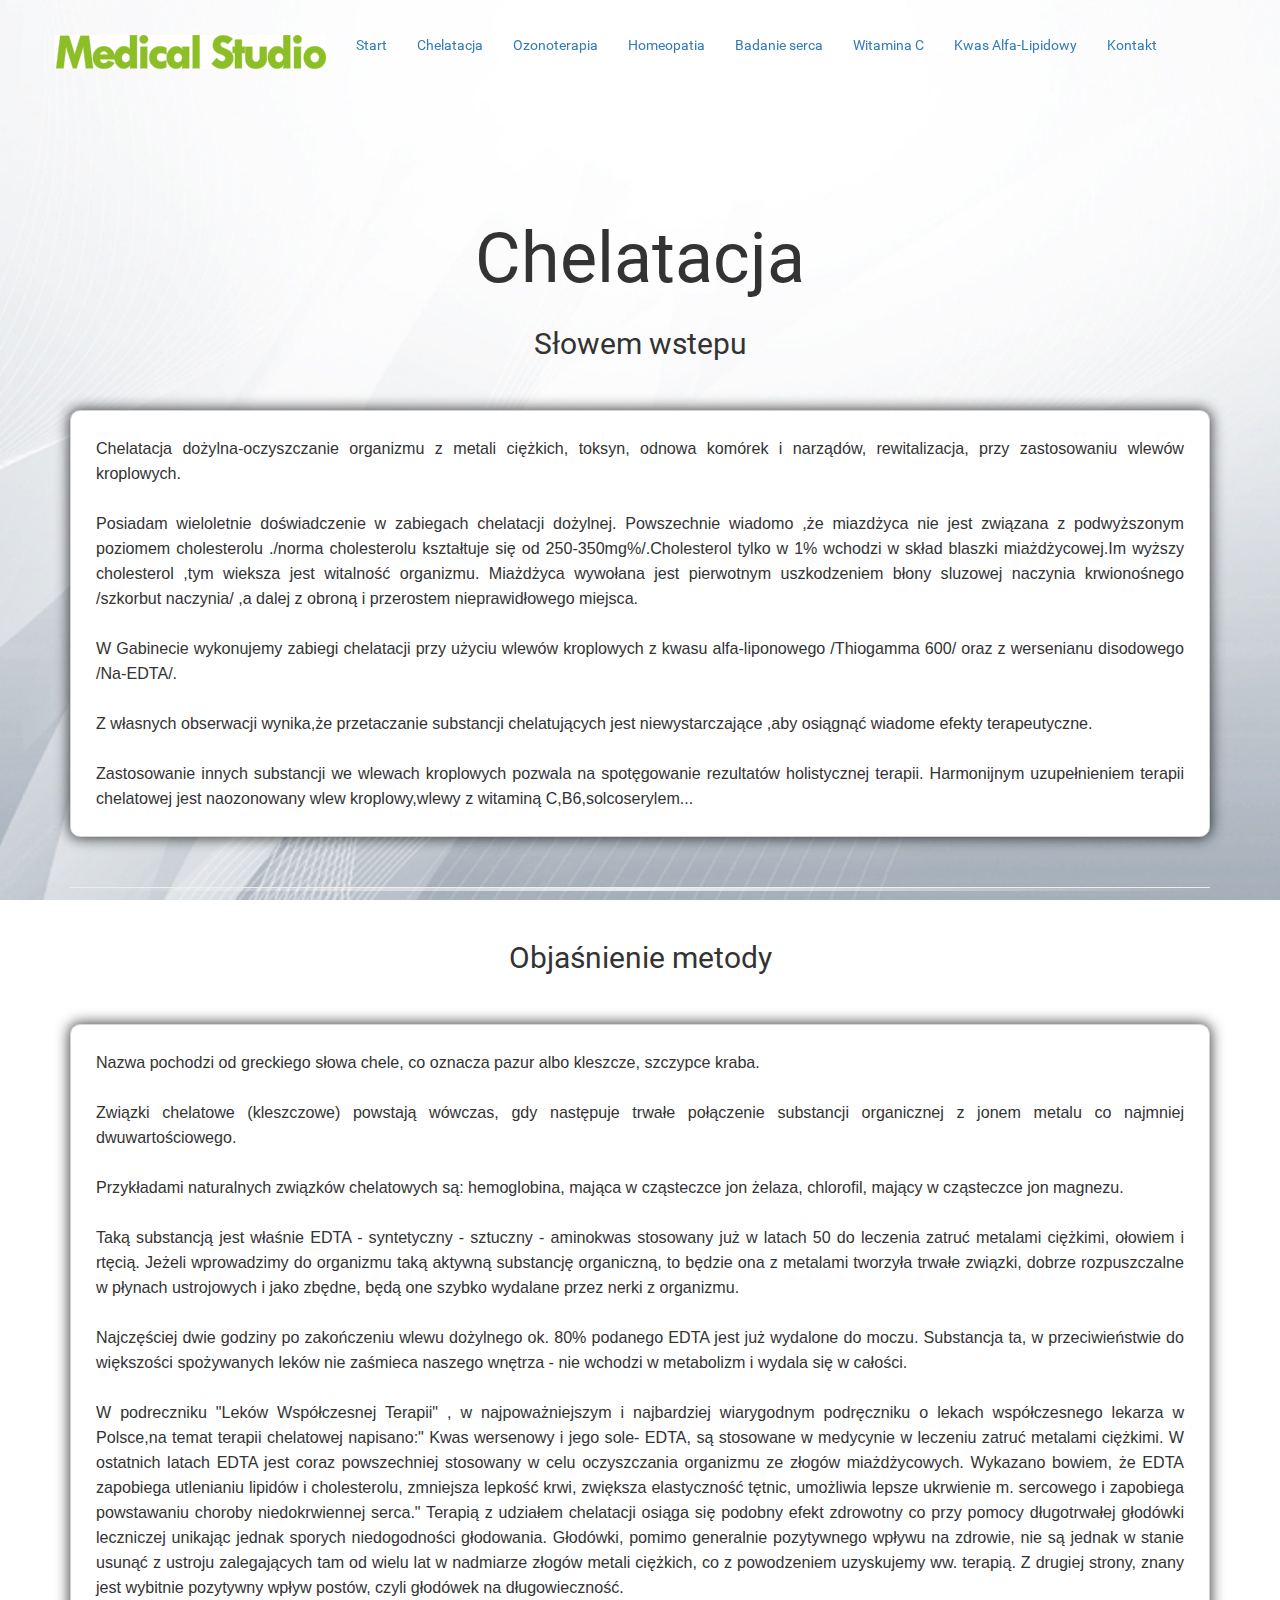
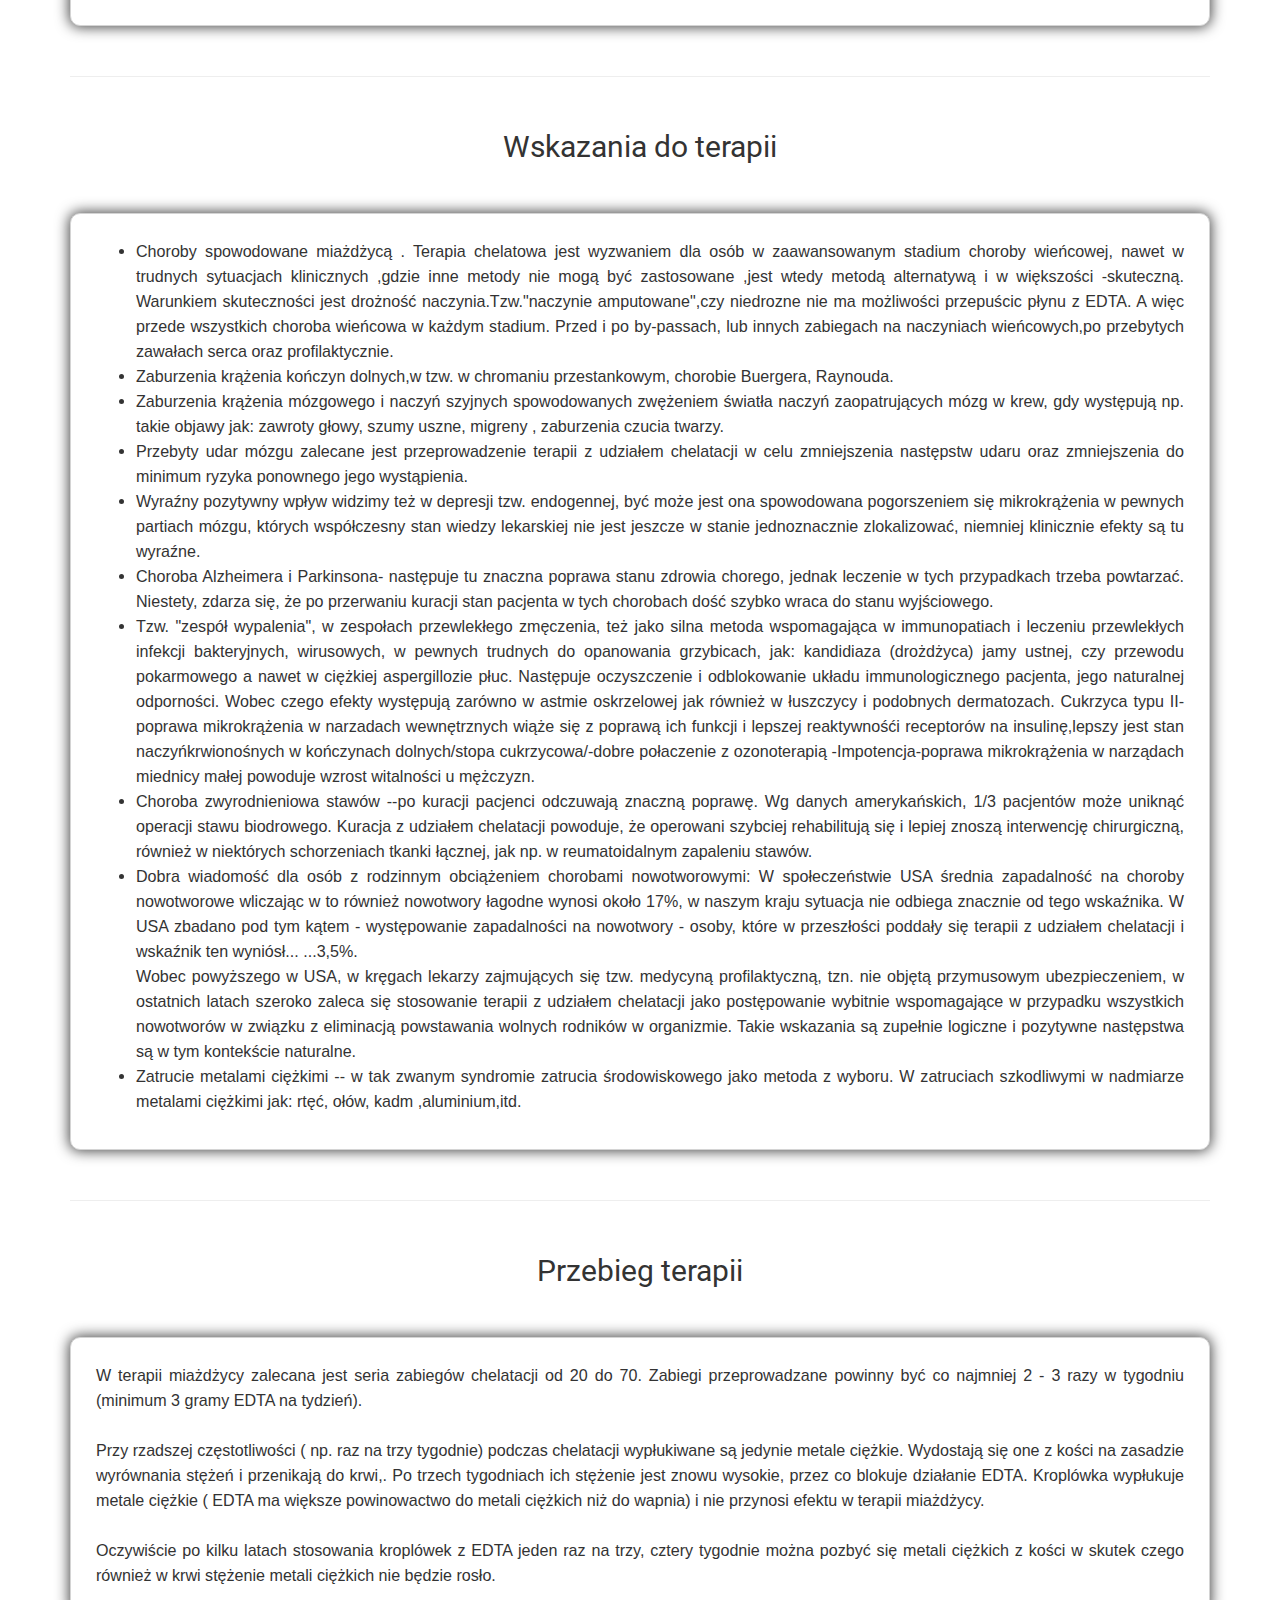
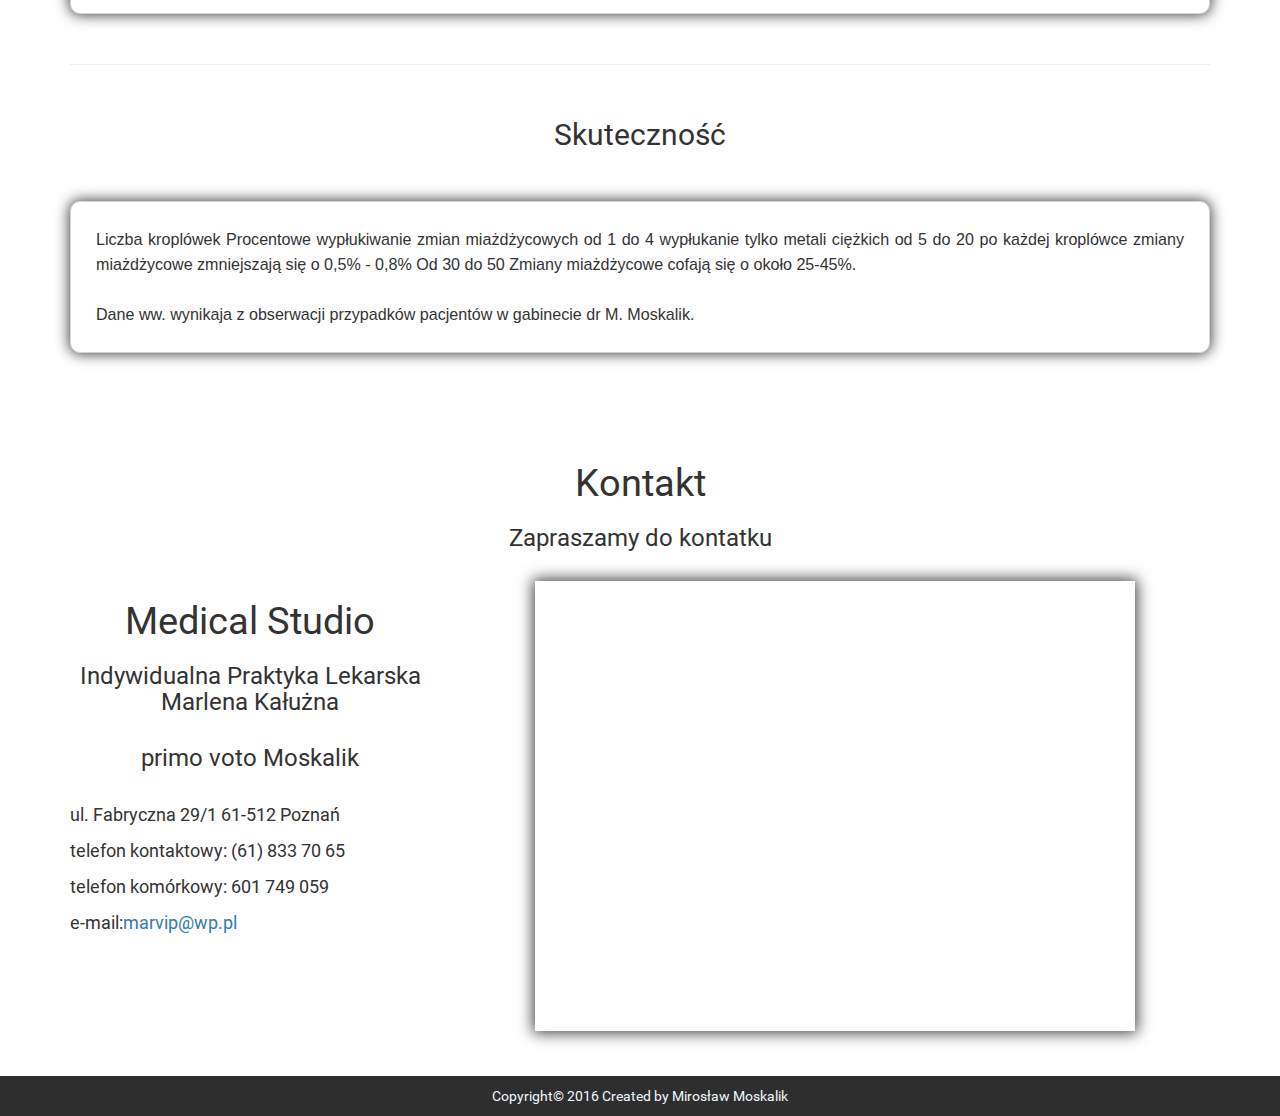
==== subpages/chelatacja.html @ e53fe2f9 "Start" ====
<!DOCTYPE html>
<html lang="pl">
  <head>
    <meta charset="utf-8">
    <meta http-equiv="X-UA-Compatible" content="IE=edge">
    <meta name="viewport" content="width=device-width, initial-scale=1">
    <title>Medical Studio - Chelatacja</title>
    <link href='https://fonts.googleapis.com/css?family=Open+Sans' rel='stylesheet' type='text/css'>
    <link href="../css/hover.css" rel="stylesheet">
    <link href="../css/bootstrap.min.css" rel="stylesheet">
    <link href="../css/style.css" rel="stylesheet" >
  </head>
<body data-spy="scroll" data-target=".navbar" data-offset="50"> 
      <!-- Navigation -->   
    <section class="navigation">
     <nav id="header" class="navbar navbar-fixed-top">
            <div id="header-container" class="container navbar-container">
                <div class="navbar-header">
                    <button type="button" class="navbar-toggle collapsed" data-toggle="collapse" data-target="#navbar" aria-expanded="false" aria-controls="navbar">
                        <span class="sr-only">Toggle navigation</span>
                        <span class="icon-bar"></span>
                        <span class="icon-bar"></span>
                        <span class="icon-bar"></span>
                    </button>
                    <a id="brand" class="navbar-brand" href="../index.html"><img src="../img/logo.png" alt="medycyna naturalna - medial studio"></a>
                </div>
                <div id="navbar" class="collapse navbar-collapse">
                    <ul class="nav navbar-nav">
                        <li class="active"><a href="../index.html">Start</a></li>
                        <li><a href="chelatacja.html">Chelatacja</a></li>
                        <li><a href="ozonoterapia.html">Ozonoterapia</a></li>
                        <li><a href="homeopatia.html">Homeopatia</a></li>
                        <li><a href="serce.html">Badanie serca</a></li>
                        <li><a href="kwas-askorbinowy.html">Witamina C</a></li>
                        <li><a href="kwas-alfa-lipidowy.html">Kwas Alfa-Lipidowy</a></li>
                        <li><a href="#contact">Kontakt</a></li>
                    </ul>
                </div>
            </div>
        </nav>
    </section>
  <!-- clean blood -->
    <section id="information">
        <div class="container">
            <h1>Chelatacja</h1>
            <div class="row">
                <div class="col-xs-12 col-sm-12 col-md-12">
                    <h2>Słowem wstepu</h2>
                     <p>Chelatacja dożylna-oczyszczanie organizmu z metali ciężkich, toksyn, odnowa komórek i narządów, rewitalizacja, przy zastosowaniu wlewów kroplowych.
                        <br><br>
                        Posiadam wieloletnie doświadczenie w zabiegach chelatacji dożylnej. Powszechnie wiadomo ,że miazdżyca nie jest związana z podwyższonym poziomem cholesterolu ./norma cholesterolu kształtuje się od 250-350mg%/.Cholesterol tylko w 1% wchodzi w skład blaszki miażdżycowej.Im wyższy cholesterol ,tym wieksza jest witalność organizmu. Miażdżyca wywołana jest pierwotnym uszkodzeniem błony sluzowej naczynia krwionośnego /szkorbut naczynia/ ,a dalej z obroną i przerostem nieprawidłowego miejsca.
                        <br><br>
                        W Gabinecie wykonujemy zabiegi chelatacji przy użyciu wlewów kroplowych z kwasu alfa-liponowego /Thiogamma 600/ oraz z wersenianu disodowego /Na-EDTA/.
                        <br><br>
                        Z własnych obserwacji wynika,że przetaczanie substancji chelatujących jest niewystarczające ,aby osiągnąć wiadome efekty terapeutyczne.
                        <br><br>
                        Zastosowanie innych substancji we wlewach kroplowych pozwala na spotęgowanie rezultatów holistycznej terapii. Harmonijnym uzupełnieniem terapii chelatowej jest naozonowany wlew kroplowy,wlewy z witaminą C,B6,solcoserylem... </p>
                    <hr>
                    <h2>Objaśnienie metody</h2>
                        <p>Nazwa pochodzi od greckiego słowa chele, co oznacza pazur albo kleszcze, szczypce kraba.
                        <br><br>
                        Związki chelatowe (kleszczowe) powstają wówczas, gdy następuje trwałe połączenie substancji organicznej z jonem metalu co najmniej dwuwartościowego.
                        <br><br>
                        Przykładami naturalnych związków chelatowych są: hemoglobina, mająca w cząsteczce jon żelaza, chlorofil, mający w cząsteczce jon magnezu.
                        <br><br>
                        Taką substancją jest właśnie EDTA - syntetyczny - sztuczny - aminokwas stosowany już w latach 50 do leczenia zatruć metalami ciężkimi, ołowiem i rtęcią. Jeżeli wprowadzimy do organizmu taką aktywną substancję organiczną, to będzie ona z metalami tworzyła trwałe związki, dobrze rozpuszczalne w płynach ustrojowych i jako zbędne, będą one szybko wydalane przez nerki z organizmu.
                        <br><br>
                        Najczęściej dwie godziny po zakończeniu wlewu dożylnego ok. 80% podanego EDTA jest już wydalone do moczu. Substancja ta, w przeciwieństwie do większości spożywanych leków nie zaśmieca naszego wnętrza - nie wchodzi w metabolizm i wydala się w całości.
                        <br><br>
                        W podreczniku "Leków Współczesnej Terapii" , w najpoważniejszym i najbardziej wiarygodnym podręczniku o lekach współczesnego lekarza w Polsce,na temat terapii chelatowej napisano:" Kwas wersenowy i jego sole- EDTA, są stosowane w medycynie w leczeniu zatruć metalami ciężkimi. W ostatnich latach EDTA jest coraz powszechniej stosowany w celu oczyszczania organizmu ze złogów miażdżycowych. Wykazano bowiem, że EDTA zapobiega utlenianiu lipidów i cholesterolu, zmniejsza lepkość krwi, zwiększa elastyczność tętnic, umożliwia lepsze ukrwienie m. sercowego i zapobiega powstawaniu choroby niedokrwiennej serca." Terapią z udziałem chelatacji osiąga się podobny efekt zdrowotny co przy pomocy długotrwałej głodówki leczniczej unikając jednak sporych niedogodności głodowania. Głodówki, pomimo generalnie pozytywnego wpływu na zdrowie, nie są jednak w stanie usunąć z ustroju zalegających tam od wielu lat w nadmiarze złogów metali ciężkich, co z powodzeniem uzyskujemy ww. terapią. Z drugiej strony, znany jest wybitnie pozytywny wpływ postów, czyli głodówek na długowieczność. </p>
                    <hr>
                    <h2>Wskazania do terapii</h2>
                    <div class="text"><ul>
                        <li>Choroby spowodowane miażdżycą . Terapia chelatowa jest wyzwaniem dla osób w zaawansowanym stadium choroby wieńcowej, nawet w trudnych sytuacjach klinicznych ,gdzie inne metody nie mogą być zastosowane ,jest wtedy metodą alternatywą i w większości -skuteczną. Warunkiem skuteczności jest drożność naczynia.Tzw."naczynie amputowane",czy niedrozne nie ma możliwości przepuścic płynu z EDTA. A więc przede wszystkich choroba wieńcowa w każdym stadium. Przed i po by-passach, lub innych zabiegach na naczyniach wieńcowych,po przebytych zawałach serca oraz profilaktycznie.</li>
                        <li>Zaburzenia krążenia kończyn dolnych,w tzw. w chromaniu przestankowym, chorobie Buergera, Raynouda.</li>
                        <li> Zaburzenia krążenia mózgowego i naczyń szyjnych spowodowanych zwężeniem światła naczyń zaopatrujących mózg w krew, gdy występują np. takie objawy jak: zawroty głowy, szumy uszne, migreny , zaburzenia czucia twarzy.</li>
                        <li>Przebyty udar mózgu zalecane jest przeprowadzenie terapii z udziałem chelatacji w celu zmniejszenia następstw udaru oraz zmniejszenia do minimum ryzyka ponownego jego wystąpienia.</li>
                        <li>Wyraźny pozytywny wpływ widzimy też w depresji tzw. endogennej, być może jest ona spowodowana pogorszeniem się mikrokrążenia w pewnych partiach mózgu, których współczesny stan wiedzy lekarskiej nie jest jeszcze w stanie jednoznacznie zlokalizować, niemniej klinicznie efekty są tu wyraźne.</li>
                        <li>Choroba Alzheimera i Parkinsona- następuje tu znaczna poprawa stanu zdrowia chorego, jednak leczenie w tych przypadkach trzeba powtarzać. Niestety, zdarza się, że po przerwaniu kuracji stan pacjenta w tych chorobach dość szybko wraca do stanu wyjściowego.</li>
                        <li>Tzw. "zespół wypalenia", w zespołach przewlekłego zmęczenia, też jako silna metoda wspomagająca w immunopatiach i leczeniu przewlekłych infekcji bakteryjnych, wirusowych, w pewnych trudnych do opanowania grzybicach, jak: kandidiaza (drożdżyca) jamy ustnej, czy przewodu pokarmowego a nawet w ciężkiej aspergillozie płuc. Następuje oczyszczenie i odblokowanie układu immunologicznego pacjenta, jego naturalnej odporności. Wobec czego efekty występują zarówno w astmie oskrzelowej jak również w łuszczycy i podobnych dermatozach. Cukrzyca typu II-poprawa mikrokrążenia w narzadach wewnętrznych wiąże się z poprawą ich funkcji i lepszej reaktywnośći receptorów na insulinę,lepszy jest stan naczyńkrwionośnych w kończynach dolnych/stopa cukrzycowa/-dobre połaczenie z ozonoterapią -Impotencja-poprawa mikrokrążenia w narządach miednicy małej powoduje wzrost witalności u mężczyzn.</li>
                        <li>Choroba zwyrodnieniowa stawów --po kuracji pacjenci odczuwają znaczną poprawę. Wg danych amerykańskich, 1/3 pacjentów może uniknąć operacji stawu biodrowego. Kuracja z udziałem chelatacji powoduje, że operowani szybciej rehabilitują się i lepiej znoszą interwencję chirurgiczną, również w niektórych schorzeniach tkanki łącznej, jak np. w reumatoidalnym zapaleniu stawów.</li>
                        <li>Dobra wiadomość dla osób z rodzinnym obciążeniem chorobami nowotworowymi: W społeczeństwie USA średnia zapadalność na choroby nowotworowe wliczając w to również nowotwory łagodne wynosi około 17%, w naszym kraju sytuacja nie odbiega znacznie od tego wskaźnika. W USA zbadano pod tym kątem - występowanie zapadalności na nowotwory - osoby, które w przeszłości poddały się terapii z udziałem chelatacji i wskaźnik ten wyniósł... ...3,5%.
                        <br>Wobec powyższego w USA, w kręgach lekarzy zajmujących się tzw. medycyną profilaktyczną, tzn. nie objętą przymusowym ubezpieczeniem, w ostatnich latach szeroko zaleca się stosowanie terapii z udziałem chelatacji jako postępowanie wybitnie wspomagające w przypadku wszystkich nowotworów w związku z eliminacją powstawania wolnych rodników w organizmie. Takie wskazania są zupełnie logiczne i pozytywne następstwa są w tym kontekście naturalne.</li>
                        <li> Zatrucie metalami ciężkimi -- w tak zwanym syndromie zatrucia środowiskowego jako metoda z wyboru. W zatruciach szkodliwymi w nadmiarze metalami ciężkimi jak: rtęć, ołów, kadm ,aluminium,itd.</li>
                    </ul>
                    </div>
                    <hr>
                    <h2>Przebieg terapii</h2>
                    <p>
                        W terapii miażdżycy zalecana jest seria zabiegów chelatacji od 20 do 70. Zabiegi przeprowadzane powinny być co najmniej 2 - 3 razy w tygodniu (minimum 3 gramy EDTA na tydzień).
                        <br><br>
                        Przy rzadszej częstotliwości ( np. raz na trzy tygodnie) podczas chelatacji wypłukiwane są jedynie metale ciężkie. Wydostają się one z kości na zasadzie wyrównania stężeń i przenikają do krwi,. Po trzech tygodniach ich stężenie jest znowu wysokie, przez co blokuje działanie EDTA. Kroplówka wypłukuje metale ciężkie ( EDTA ma większe powinowactwo do metali ciężkich niż do wapnia) i nie przynosi efektu w terapii miażdżycy.
                        <br><br>
                        Oczywiście po kilku latach stosowania kroplówek z EDTA jeden raz na trzy, cztery tygodnie można pozbyć się metali ciężkich z kości w skutek czego również w krwi stężenie metali ciężkich nie będzie rosło. </p>
                    <hr>
                    <h2>Skuteczność</h2>
                    <p>Liczba kroplówek Procentowe wypłukiwanie zmian miażdżycowych od 1 do 4 wypłukanie tylko metali ciężkich od 5 do 20 po każdej kroplówce zmiany miażdżycowe    zmniejszają się o 0,5% - 0,8% Od 30 do 50 Zmiany miażdżycowe cofają się o około 25-45%.
                       <br><br>
                       Dane ww. wynikaja z obserwacji przypadków pacjentów w gabinecie dr M. Moskalik.</p>
                </div>
            </div>
        </div>
    </section>
    <!-- Contact -->
    <section id="contact">
    <div class="container">
        <h2>Kontakt</h2>
        <h3>Zapraszamy do kontatku</h3>
        <div class="row">
            <div class="col-xs-12 col-md-4"> 
                <h2>Medical Studio</h2>
                <h3>Indywidualna Praktyka Lekarska Marlena Kałużna</h3>
                <h3>primo voto Moskalik </h3>
                <p>ul. Fabryczna 29/1 61-512 Poznań</p>
                <p>telefon kontaktowy: (61) 833 70 65</p>
                <p>telefon komórkowy: 601 749 059</p>
                <p>e-mail:<a href="mailto:marvip@wp.pl">marvip@wp.pl</a> </p>
            </div>
            <div class="col-xs-12 col-md-8 map"> 
                <iframe src="https://www.google.com/maps/embed?pb=!1m18!1m12!1m3!1d2435.098915111344!2d16.908807315919177!3d52.38675715384751!2m3!1f0!2f0!3f0!3m2!1i1024!2i768!4f13.1!3m3!1m2!1s0x47045ad778118829%3A0x5bf0b2c495745f2e!2sFabryczna+29%2C+Pozna%C5%84%2C+Polska!5e0!3m2!1spl!2sch!4v1470133982732" width="600" height="450" frameborder="0" style="border:0" allowfullscreen ></iframe>
            </div>
        </div>
    </div>
    </section>
     <!-- footer -->
        
      <footer class="footer">
            Copyright&copy; 2016 Created by Mirosław Moskalik 
      </footer>
    
<!--    Scripts      -->
    <script src="http://pupunzi.com/mb.components/mb.YTPlayer/demo/inc/jquery.mb.YTPlayer.js"></script>  
    <script src="https://ajax.googleapis.com/ajax/libs/jquery/1.11.3/jquery.min.js"></script>
    <script src="../js/bootstrap.min.js"></script>
    <script src="../js/scripts.js"></script>
      </script>
  </body>
</html>
---- css/style.css ----
@import 'main.css';
@charset "utf-8"; 

@font-face {
      font-family: "Open Sans";
      src: url("../fonts/Open_Sans/OpenSans-Regular.ttf")
    }
@font-face {
      font-family: "Roboto";
      src: url("../fonts/Roboto/Roboto-Regular.ttf")
    }
/*
    font-family: 'Open Sans', sans-serif;
    font-family: 'Roboto', sans-serif;
*/

body{
    background-color: white;
    font-size: 14px;
    font-family: 'Roboto', sans-serif;
    background-image: url(../img/background.jpg);
    background-attachment: fixed;
    background-size: cover;
}
.background {
    height: 358px;
}
hr{
    width: 100%;
    height: 3px;
    margin-top: 50px;
    margin-bottom: 50px;
    background-image: linear-gradient(to right, rgba(255, 255, 255, 0), rgba(255, 255, 255, 0.75), rgba(255, 255, 255, 0)); 
}
h1 {
    font-size: 5em;
        font-family: 'Roboto', sans-serif;
}

/*navi*/

.navbar-brand {
    font-size: 24px;
}
.navbar-container {
    padding: 20px 0 20px 0;
}
.navbar.navbar-fixed-top.fixed-theme {
    background-color: white;
    border-color: #bebebe;
    box-shadow: 0 0 5px rgba(39, 39, 39, 0.8);
}
.navbar-brand.fixed-theme {
    font-size: 18px;
}

.navbar-container.fixed-theme {
    padding-top: 20px;
    padding-bottom: 20px;
}

.navbar-brand.fixed-theme,
.navbar-container.fixed-theme,
.navbar.navbar-fixed-top.fixed-theme,
.navbar-brand,
.navbar-container{
    transition: 0.8s;
    -webkit-transition:  0.8s;
    text-align: center;
}
.navbar-toggle
{
    position:relative;
    float:right;
    padding:9px 10px;
    margin-top:8px;
    margin-right:15px;
    margin-bottom:8px;
    background-color:transparent;
    background-image:none;
    border:1px solid #444;          
    border-radius:4px
}
.icon-bar
{
    display:block;
    width:22px;
    height:2px;
    border-radius:1px;
    border:1px solid #444;
}

/*services*/

#services {
    margin-top: 200px;
    text-align: center;
}
#services h1 {
    font-size: 5em;
}
#services h3 {
    font-size: 3em;
}
.offer {
    margin: 40px;
    padding: 30px;
    margin-bottom: 60px;
}
.offer img {
    border-radius: 30px;
    box-shadow: 2px black ;
    -webkit-box-shadow: 0px 0px 24px 3px rgba(0,0,0,0.75);
    -moz-box-shadow: 0px 0px 24px 3px rgba(0,0,0,0.75);
    box-shadow: 0px 0px 24px 3px rgba(0,0,0,0.75);
    margin-left: auto;
    margin-right: auto;
    margin-top: 30px;
}
.offer a {
    text-decoration: none;
    display: block;
}
.offer h2 {
    font-size: 2.2em;
}

/* about */

#about {
    text-align: center;
    background: rgb(255, 255, 255);
    padding-bottom: 20px;
}
#about h2{
    margin-bottom: 40px;
}
#about p{
    font-size: 1.3em;
}
#about img {
    border-radius: 30px;
    box-shadow: 2px black ;
    -webkit-box-shadow: 0px 0px 24px 3px rgba(0,0,0,0.75);
    -moz-box-shadow: 0px 0px 24px 3px rgba(0,0,0,0.75);
    box-shadow: 0px 0px 14px 3px rgba(0,0,0,0.75);
}
@media (max-width: 768px) {
   #about img{
       margin-top: 20px;
       margin-bottom: 20px;
       width: 100%;
}
}

/* contact */

#contact {
    text-align: center;
    padding-top: 40px;
    padding-bottom: 40px;
    background: url(../img/contact-background.jpg) no-repeat center center fixed; 
    -webkit-background-size: cover;
    -moz-background-size: cover;
    -o-background-size: cover;
    background-size: cover; 
}
#contact h2{
    font-size: 2.7em
}
#contact h3{
    margin-bottom: 30px
}
#contact p{
    text-align: left;
    font-size: 1.3em
}
#contact iframe{
    border: 2px solid black;
    box-shadow: 2px black ;
    -webkit-box-shadow: 0px 0px 24px 3px rgba(0,0,0,0.75);
    -moz-box-shadow: 0px 0px 24px 3px rgba(0,0,0,0.75);
    box-shadow: 0px 0px 14px 2px rgba(0,0,0,0.75);
}
    @media (max-width: 768px) {
   #contact iframe{
       margin-top: 20px;
       width: 100%;
}
}

/* footer */

.footer {
    color: aliceblue;
    padding: 20px;
    margin: 0 auto;
    width: 100%;
    text-align: center;
    background: #2e2e2e;
    right: 0;
    bottom: 0;
    left: 0;
    padding: 1rem;
}

/*subpages*/

    #information {
    margin-top: 200px;
    text-align: center;
    padding-bottom: 40px;
}
    #information h2{
    margin-bottom: 50px;
}
.text, #information p {
    font-size: 1.15em;
    border: 1px solid rgb(212, 212, 212);
    border-radius: 10px;
    background: rgb(255, 255, 255);
    line-height: 25px;
    font-family: 'Arial', sans-serif;
    text-align: justify;
    padding: 25px;
    box-shadow: 2px black ;
    -webkit-box-shadow: 0px 0px 14px 31px rgba(0,0,0,0.75);
    -moz-box-shadow: 0px 0px 14px 1px rgba(0,0,0,0.75);
    box-shadow: 0px 0px 14px 1px rgba(0,0,0,0.75);
}
    #information img {
    margin-top: 30%;
    border: 2px solid #767676;
    box-shadow: 2px black ;
    -webkit-box-shadow: 0px 0px 24px 3px rgba(0,0,0,0.75);
    -moz-box-shadow: 0px 0px 24px 3px rgba(0,0,0,0.75);
    box-shadow: 0px 0px 14px 2px rgba(0,0,0,0.75);
}
  @media (max-width: 968px) {
   #information p{
       width: 100%;
}
      #information img {
    margin-top: 20px;
    margin-left: auto;
    margin-right: auto;
    margin-bottom: 20px;
}
}
@media (max-width: 768px) {
    .offer img {
        margin-top: 50px;
    }
    .offer h2 {
        font-size: 1.7em;
}
}
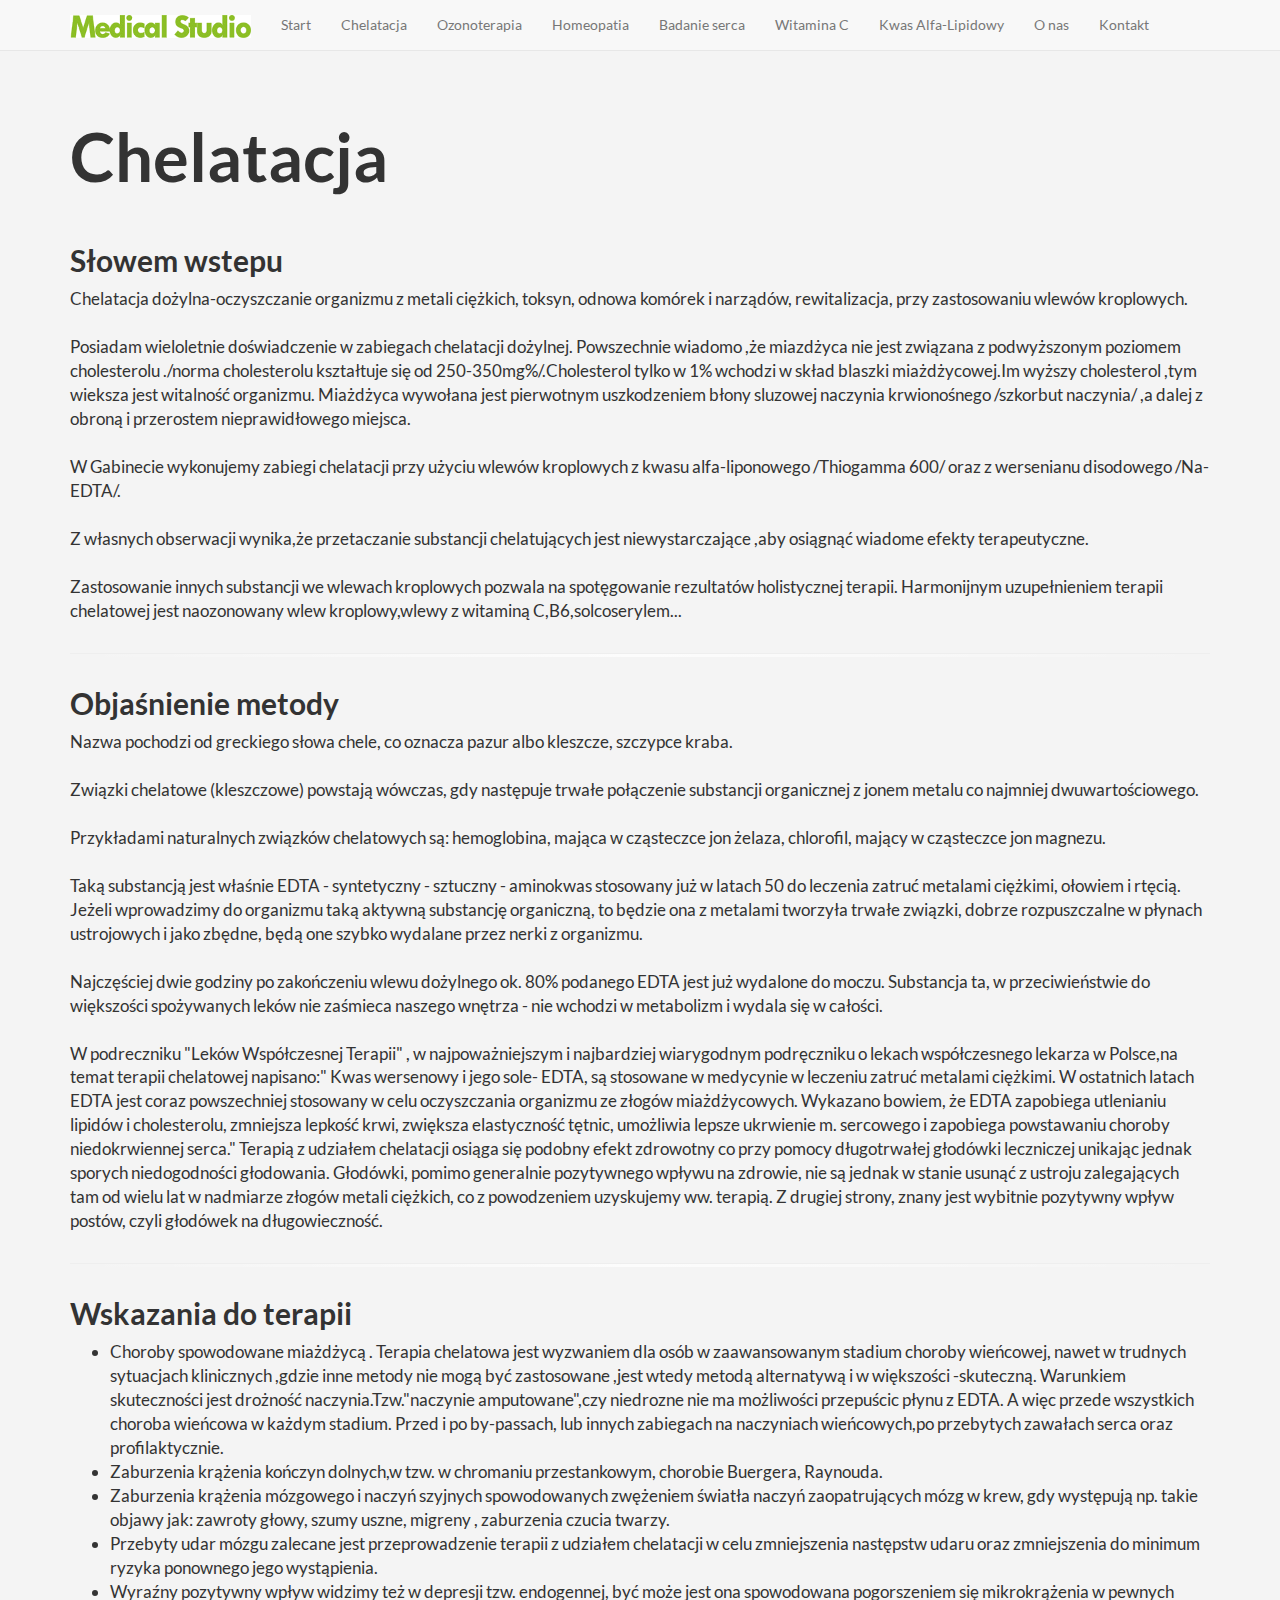
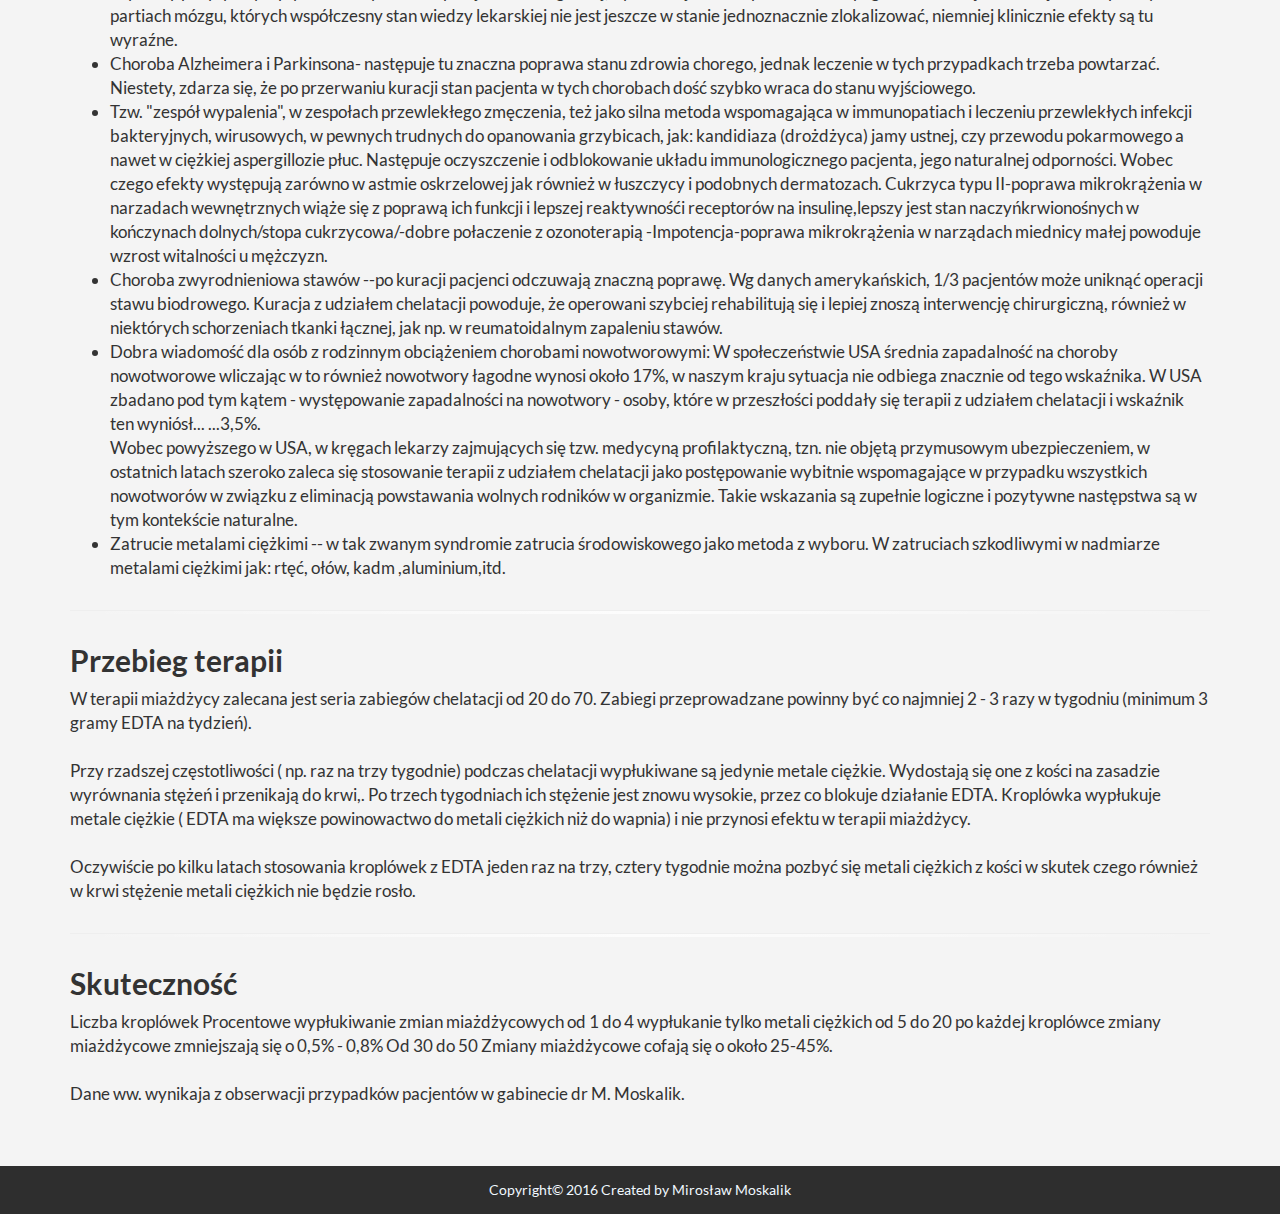
==== commit 8d42f934: "main site block, upgraded subpages" ====
--- a/subpages/chelatacja.html
+++ b/subpages/chelatacja.html
@@ -12,9 +12,9 @@
   </head>
 <body data-spy="scroll" data-target=".navbar" data-offset="50"> 
       <!-- Navigation -->   
-    <section class="navigation">
-     <nav id="header" class="navbar navbar-fixed-top">
-            <div id="header-container" class="container navbar-container">
+  <section class="navigation">
+        <nav class="navbar navbar-default navbar-fixed-top">
+            <div class="container">
                 <div class="navbar-header">
                     <button type="button" class="navbar-toggle collapsed" data-toggle="collapse" data-target="#navbar" aria-expanded="false" aria-controls="navbar">
                         <span class="sr-only">Toggle navigation</span>
@@ -22,26 +22,27 @@
                         <span class="icon-bar"></span>
                         <span class="icon-bar"></span>
                     </button>
-                    <a id="brand" class="navbar-brand" href="../index.html"><img src="../img/logo.png" alt="medycyna naturalna - medial studio"></a>
+                    <a id="brand" class="navbar-brand" href="../index.html"><img src="../img/logo.png" class="img-responsive" alt="medycyna naturalna - medial studio"></a>
                 </div>
                 <div id="navbar" class="collapse navbar-collapse">
                     <ul class="nav navbar-nav">
-                        <li class="active"><a href="../index.html">Start</a></li>
+                        <li><a href="../index.html">Start</a></li>
                         <li><a href="chelatacja.html">Chelatacja</a></li>
                         <li><a href="ozonoterapia.html">Ozonoterapia</a></li>
                         <li><a href="homeopatia.html">Homeopatia</a></li>
                         <li><a href="serce.html">Badanie serca</a></li>
                         <li><a href="kwas-askorbinowy.html">Witamina C</a></li>
                         <li><a href="kwas-alfa-lipidowy.html">Kwas Alfa-Lipidowy</a></li>
-                        <li><a href="#contact">Kontakt</a></li>
+                        <li><a href="o-nas.html">O nas</a></li>
+                        <li><a href="kontakt.html">Kontakt</a></li>
                     </ul>
                 </div>
             </div>
         </nav>
     </section>
   <!-- clean blood -->
-    <section id="information">
-        <div class="container">
+    <section id="chelation">
+        <div class="container information">
             <h1>Chelatacja</h1>
             <div class="row">
                 <div class="col-xs-12 col-sm-12 col-md-12">
@@ -101,27 +102,6 @@
             </div>
         </div>
     </section>
-    <!-- Contact -->
-    <section id="contact">
-    <div class="container">
-        <h2>Kontakt</h2>
-        <h3>Zapraszamy do kontatku</h3>
-        <div class="row">
-            <div class="col-xs-12 col-md-4"> 
-                <h2>Medical Studio</h2>
-                <h3>Indywidualna Praktyka Lekarska Marlena Kałużna</h3>
-                <h3>primo voto Moskalik </h3>
-                <p>ul. Fabryczna 29/1 61-512 Poznań</p>
-                <p>telefon kontaktowy: (61) 833 70 65</p>
-                <p>telefon komórkowy: 601 749 059</p>
-                <p>e-mail:<a href="mailto:marvip@wp.pl">marvip@wp.pl</a> </p>
-            </div>
-            <div class="col-xs-12 col-md-8 map"> 
-                <iframe src="https://www.google.com/maps/embed?pb=!1m18!1m12!1m3!1d2435.098915111344!2d16.908807315919177!3d52.38675715384751!2m3!1f0!2f0!3f0!3m2!1i1024!2i768!4f13.1!3m3!1m2!1s0x47045ad778118829%3A0x5bf0b2c495745f2e!2sFabryczna+29%2C+Pozna%C5%84%2C+Polska!5e0!3m2!1spl!2sch!4v1470133982732" width="600" height="450" frameborder="0" style="border:0" allowfullscreen ></iframe>
-            </div>
-        </div>
-    </div>
-    </section>
      <!-- footer -->
         
       <footer class="footer">
--- a/css/style.css
+++ b/css/style.css
@@ -9,128 +9,123 @@
       font-family: "Roboto";
       src: url("../fonts/Roboto/Roboto-Regular.ttf")
     }
-/*
-    font-family: 'Open Sans', sans-serif;
-    font-family: 'Roboto', sans-serif;
-*/
-
-body{
+@font-face {
+      font-family: "Lato regular";
+      src: url("../fonts/Lato/Lato-Regular.ttf")
+    }
+@font-face {
+      font-family: "Lato bold";
+      src: url("../fonts/Lato/Lato-Bold.ttf")
+    }
+
+html, body{
     background-color: white;
     font-size: 14px;
-    font-family: 'Roboto', sans-serif;
-    background-image: url(../img/background.jpg);
-    background-attachment: fixed;
-    background-size: cover;
-}
-.background {
-    height: 358px;
-}
-hr{
+    font-family: 'Lato regular', sans-serif;
+    background: rgb(244, 244, 244);
+}
+
+hr {
     width: 100%;
     height: 3px;
-    margin-top: 50px;
-    margin-bottom: 50px;
+    margin-top: 30px;
+    margin-bottom: 30px;
     background-image: linear-gradient(to right, rgba(255, 255, 255, 0), rgba(255, 255, 255, 0.75), rgba(255, 255, 255, 0)); 
 }
 h1 {
-    font-size: 5em;
-        font-family: 'Roboto', sans-serif;
-}
-
+    font-size: 4em;
+    font-family: 'Lato bold', sans-serif;
+}
+h2 {
+    font-family: 'Lato bold', sans-serif;
+}
 /*navi*/
-
-.navbar-brand {
-    font-size: 24px;
-}
-.navbar-container {
-    padding: 20px 0 20px 0;
-}
-.navbar.navbar-fixed-top.fixed-theme {
-    background-color: white;
-    border-color: #bebebe;
-    box-shadow: 0 0 5px rgba(39, 39, 39, 0.8);
-}
-.navbar-brand.fixed-theme {
-    font-size: 18px;
-}
-
-.navbar-container.fixed-theme {
-    padding-top: 20px;
+/*home*/
+
+#offer {
+    padding-top: 150px;
+}
+.box {
+    position: relative; 
+    min-height: 320px;
+    
+}
+.box h2 {
+    margin-left: 30px;
+    padding-top: 40px;
+    color: white;
+}
+.box p {
+    max-width: 70%;
+    margin-left: 30px;
+    margin-bottom: 20px;
+}
+.box button {
+    position: absolute;
+    bottom: 30px;
+    left: 30px;
+}
+.chela-box {
+    background-color: rgba(0, 181, 233, 0.9);
+}
+.ozon-box {
+    background-color: rgba(0, 199, 246, 0.9);
+}
+.homeo-box {
+    background-color: rgba(0, 113, 188, 0.9);
+}
+.satro-box {
+    background-color: rgba(44, 87, 156, 0.9);
+}
+.witac-box {
+    background-color: rgba(28, 65, 122, 0.9);
+}
+.alpha-box {
+    background-color: rgba(20, 46, 87, 0.9);
+}
+
+/*sub-pages*/
+.information {
+    padding-top: 100px;
+}
+.information h1{
     padding-bottom: 20px;
 }
-
-.navbar-brand.fixed-theme,
-.navbar-container.fixed-theme,
-.navbar.navbar-fixed-top.fixed-theme,
-.navbar-brand,
-.navbar-container{
-    transition: 0.8s;
-    -webkit-transition:  0.8s;
-    text-align: center;
-}
-.navbar-toggle
-{
-    position:relative;
-    float:right;
-    padding:9px 10px;
-    margin-top:8px;
-    margin-right:15px;
-    margin-bottom:8px;
-    background-color:transparent;
-    background-image:none;
-    border:1px solid #444;          
-    border-radius:4px
-}
-.icon-bar
-{
-    display:block;
-    width:22px;
-    height:2px;
-    border-radius:1px;
-    border:1px solid #444;
-}
-
-/*services*/
-
-#services {
-    margin-top: 200px;
-    text-align: center;
-}
-#services h1 {
-    font-size: 5em;
-}
-#services h3 {
-    font-size: 3em;
-}
-.offer {
-    margin: 40px;
-    padding: 30px;
-    margin-bottom: 60px;
-}
-.offer img {
-    border-radius: 30px;
-    box-shadow: 2px black ;
-    -webkit-box-shadow: 0px 0px 24px 3px rgba(0,0,0,0.75);
-    -moz-box-shadow: 0px 0px 24px 3px rgba(0,0,0,0.75);
-    box-shadow: 0px 0px 24px 3px rgba(0,0,0,0.75);
-    margin-left: auto;
-    margin-right: auto;
-    margin-top: 30px;
-}
-.offer a {
-    text-decoration: none;
-    display: block;
-}
-.offer h2 {
-    font-size: 2.2em;
-}
-
+.information p {
+
+}
+/*chelation*/
+#chelation {
+    font-size: 1.2em;
+}
+/*ozone*/
+#ozone {
+    font-size: 1.2em;
+}
+/*homeopathy*/
+#homeopathy {
+    font-size: 1.2em;
+}
+/*hearth*/
+#hearth {
+    font-size: 1.2em;
+}
+#hearth img {
+    margin-top: 150px;
+}
+/*witamin-c*/
+#witamin-c {
+    font-size: 1.2em;
+}
+/*acid*/
+#acid {
+    font-size: 1.2em;
+}
 /* about */
-
 #about {
     text-align: center;
-    background: rgb(255, 255, 255);
     padding-bottom: 20px;
+    min-height: 100%;
 }
 #about h2{
     margin-bottom: 40px;
@@ -154,16 +149,9 @@
 }
 
 /* contact */
-
 #contact {
     text-align: center;
-    padding-top: 40px;
     padding-bottom: 40px;
-    background: url(../img/contact-background.jpg) no-repeat center center fixed; 
-    -webkit-background-size: cover;
-    -moz-background-size: cover;
-    -o-background-size: cover;
-    background-size: cover; 
 }
 #contact h2{
     font-size: 2.7em
@@ -202,56 +190,18 @@
     bottom: 0;
     left: 0;
     padding: 1rem;
-}
-
-/*subpages*/
-
-    #information {
-    margin-top: 200px;
-    text-align: center;
-    padding-bottom: 40px;
-}
-    #information h2{
-    margin-bottom: 50px;
-}
-.text, #information p {
-    font-size: 1.15em;
-    border: 1px solid rgb(212, 212, 212);
-    border-radius: 10px;
-    background: rgb(255, 255, 255);
-    line-height: 25px;
-    font-family: 'Arial', sans-serif;
-    text-align: justify;
-    padding: 25px;
-    box-shadow: 2px black ;
-    -webkit-box-shadow: 0px 0px 14px 31px rgba(0,0,0,0.75);
-    -moz-box-shadow: 0px 0px 14px 1px rgba(0,0,0,0.75);
-    box-shadow: 0px 0px 14px 1px rgba(0,0,0,0.75);
-}
-    #information img {
-    margin-top: 30%;
-    border: 2px solid #767676;
-    box-shadow: 2px black ;
-    -webkit-box-shadow: 0px 0px 24px 3px rgba(0,0,0,0.75);
-    -moz-box-shadow: 0px 0px 24px 3px rgba(0,0,0,0.75);
-    box-shadow: 0px 0px 14px 2px rgba(0,0,0,0.75);
-}
-  @media (max-width: 968px) {
-   #information p{
-       width: 100%;
-}
-      #information img {
-    margin-top: 20px;
-    margin-left: auto;
-    margin-right: auto;
-    margin-bottom: 20px;
-}
-}
+    margin-top: 50px;
+}
+
+
+/*rwd*/
 @media (max-width: 768px) {
-    .offer img {
+    #hearth img {
+        margin: 0 auto;
         margin-top: 50px;
-    }
-    .offer h2 {
-        font-size: 1.7em;
-}
+        margin-bottom: 50px;
+    }
+    h1 {
+        font-size: 2.6em;
+    }
 }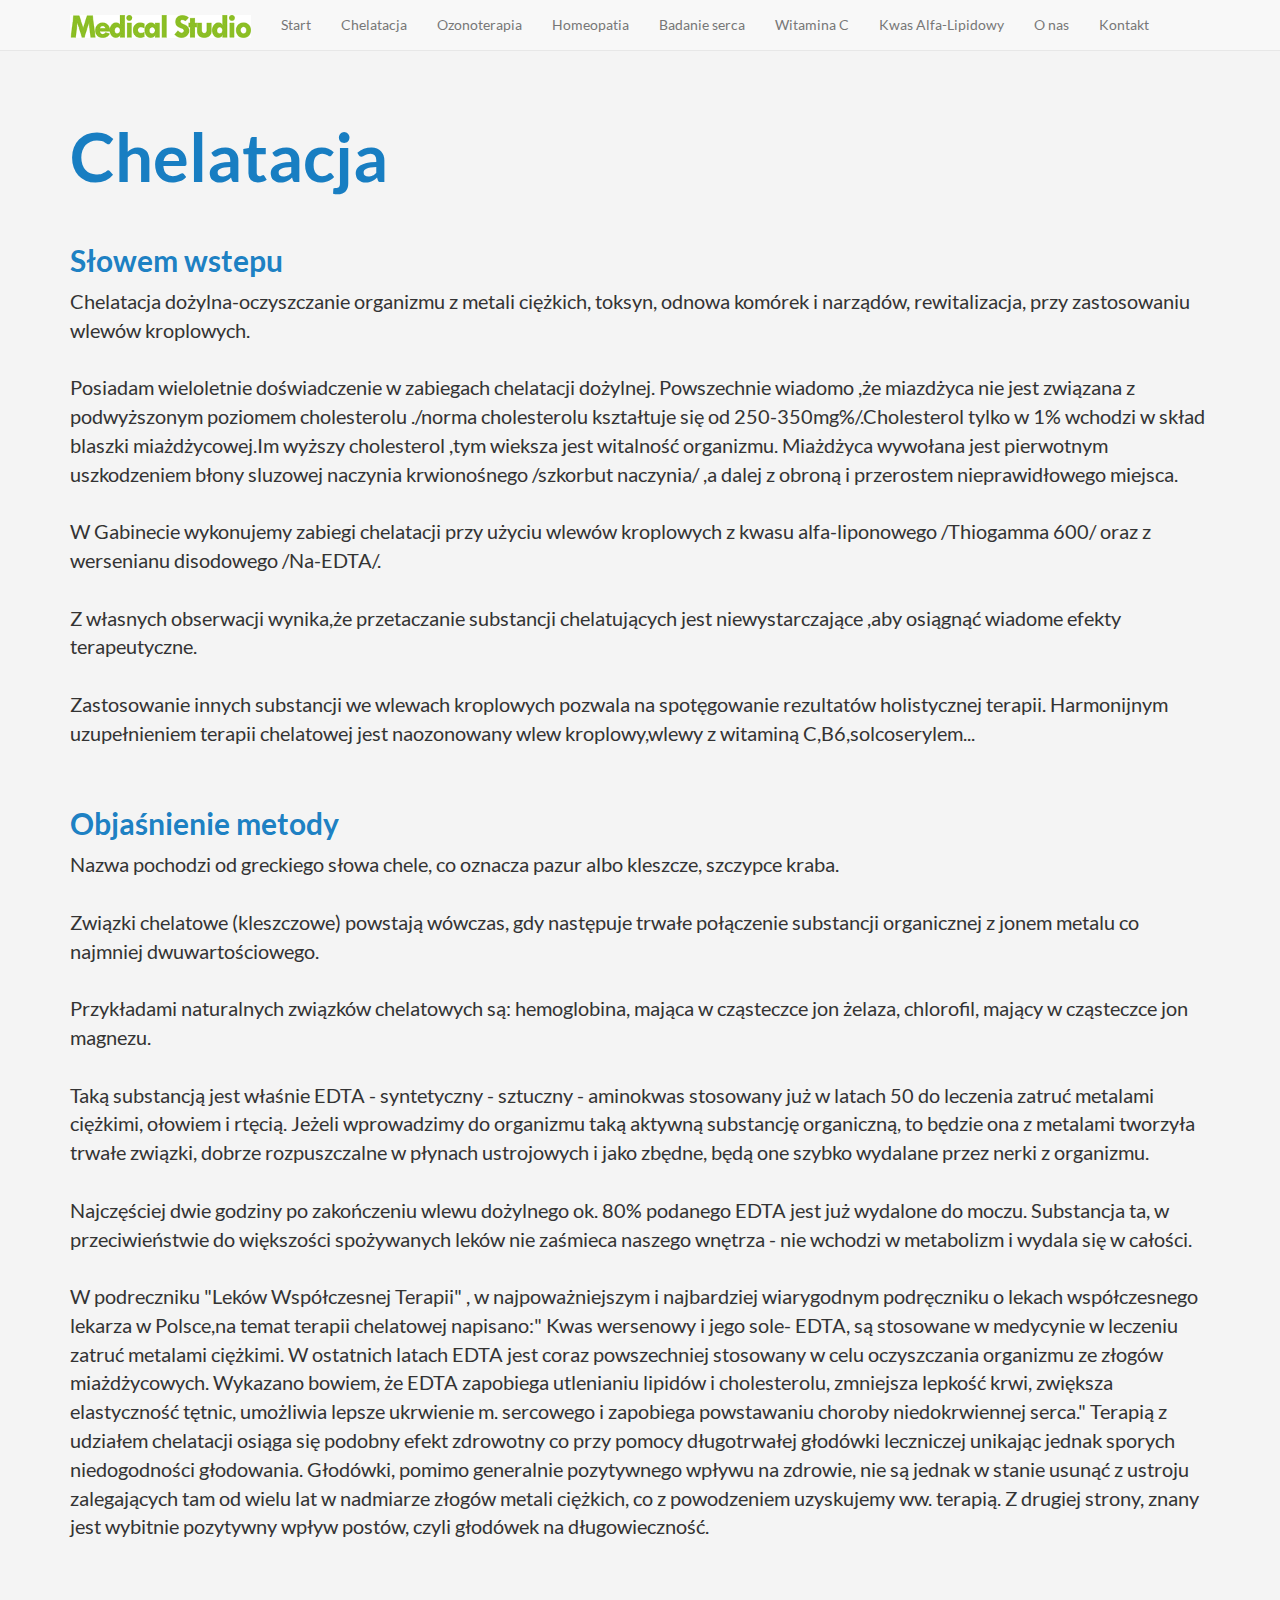
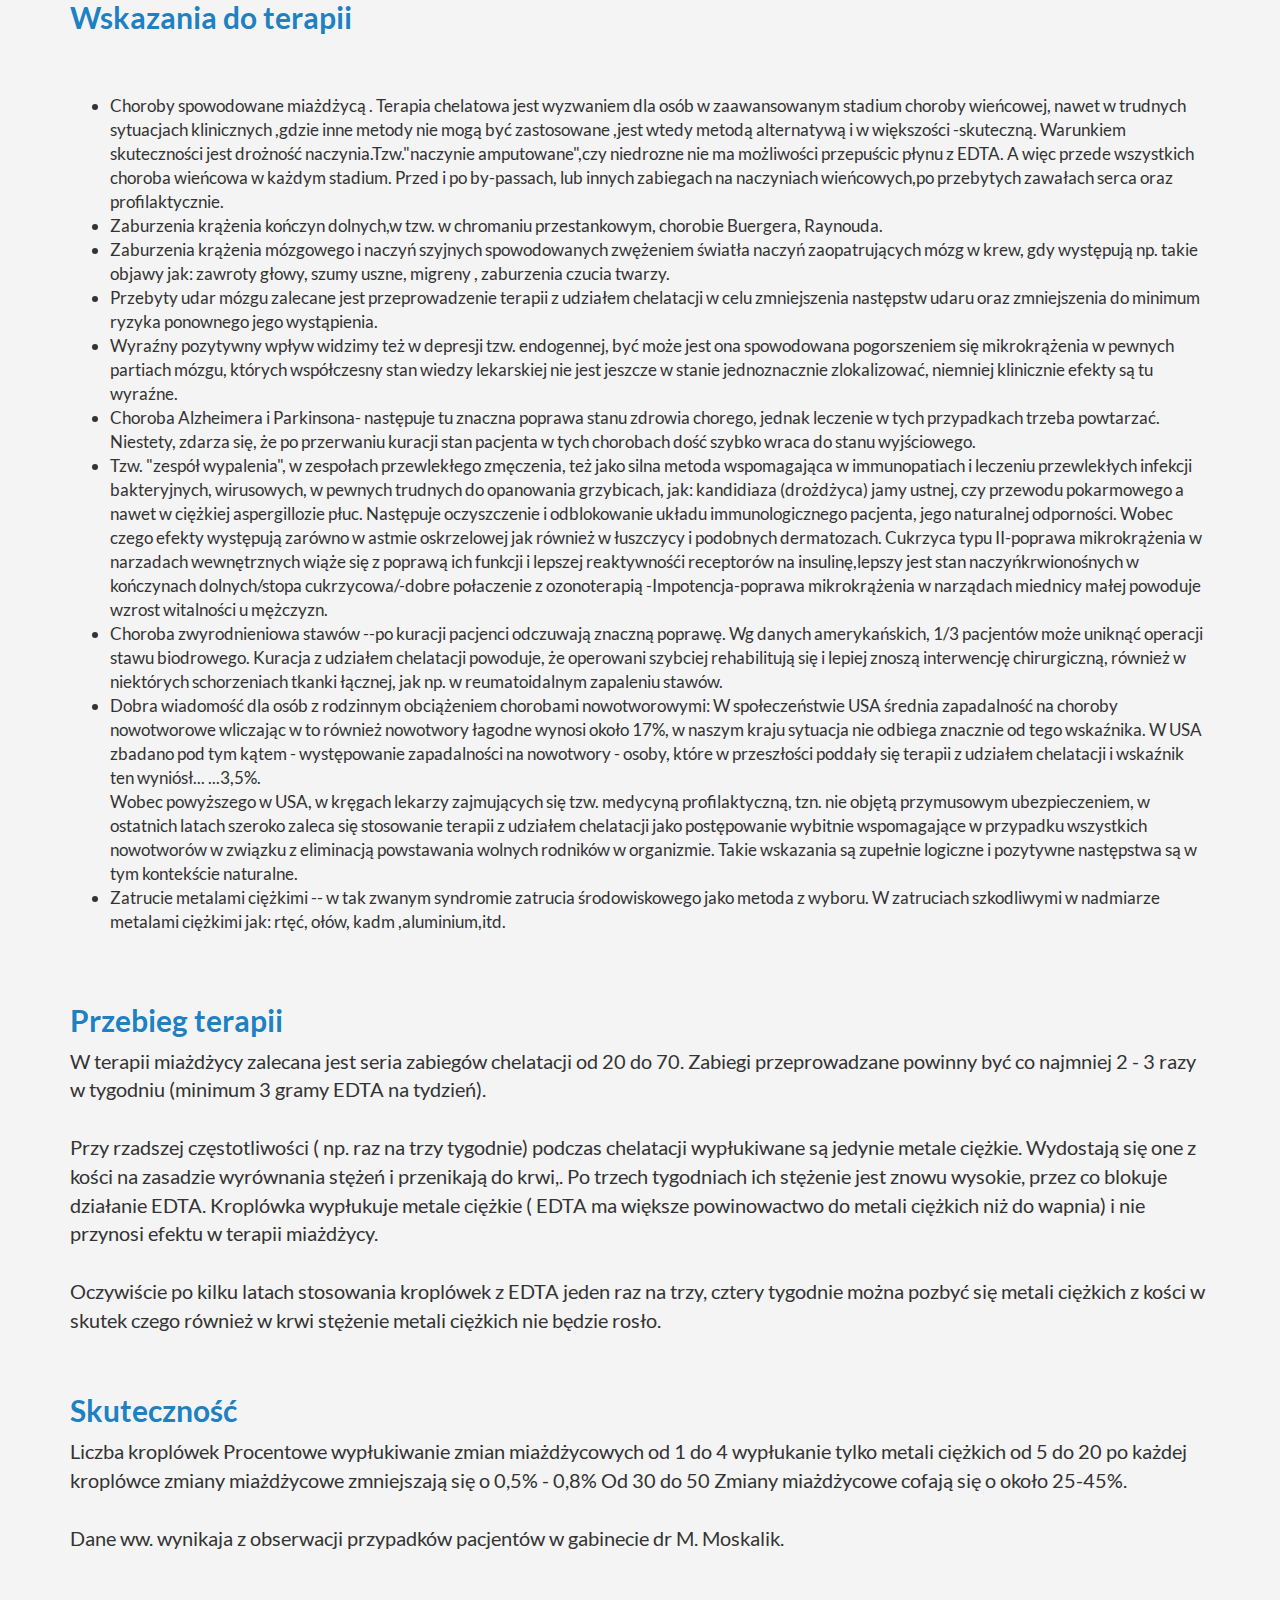
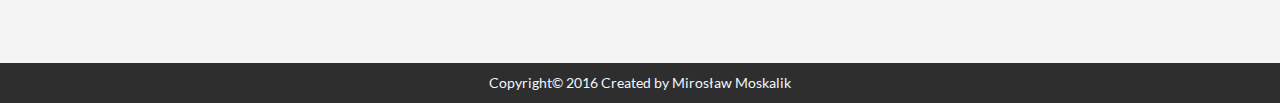
==== commit ceaf91ce: "Some style updates" ====
--- a/subpages/chelatacja.html
+++ b/subpages/chelatacja.html
@@ -56,7 +56,6 @@
                         Z własnych obserwacji wynika,że przetaczanie substancji chelatujących jest niewystarczające ,aby osiągnąć wiadome efekty terapeutyczne.
                         <br><br>
                         Zastosowanie innych substancji we wlewach kroplowych pozwala na spotęgowanie rezultatów holistycznej terapii. Harmonijnym uzupełnieniem terapii chelatowej jest naozonowany wlew kroplowy,wlewy z witaminą C,B6,solcoserylem... </p>
-                    <hr>
                     <h2>Objaśnienie metody</h2>
                         <p>Nazwa pochodzi od greckiego słowa chele, co oznacza pazur albo kleszcze, szczypce kraba.
                         <br><br>
@@ -69,9 +68,10 @@
                         Najczęściej dwie godziny po zakończeniu wlewu dożylnego ok. 80% podanego EDTA jest już wydalone do moczu. Substancja ta, w przeciwieństwie do większości spożywanych leków nie zaśmieca naszego wnętrza - nie wchodzi w metabolizm i wydala się w całości.
                         <br><br>
                         W podreczniku "Leków Współczesnej Terapii" , w najpoważniejszym i najbardziej wiarygodnym podręczniku o lekach współczesnego lekarza w Polsce,na temat terapii chelatowej napisano:" Kwas wersenowy i jego sole- EDTA, są stosowane w medycynie w leczeniu zatruć metalami ciężkimi. W ostatnich latach EDTA jest coraz powszechniej stosowany w celu oczyszczania organizmu ze złogów miażdżycowych. Wykazano bowiem, że EDTA zapobiega utlenianiu lipidów i cholesterolu, zmniejsza lepkość krwi, zwiększa elastyczność tętnic, umożliwia lepsze ukrwienie m. sercowego i zapobiega powstawaniu choroby niedokrwiennej serca." Terapią z udziałem chelatacji osiąga się podobny efekt zdrowotny co przy pomocy długotrwałej głodówki leczniczej unikając jednak sporych niedogodności głodowania. Głodówki, pomimo generalnie pozytywnego wpływu na zdrowie, nie są jednak w stanie usunąć z ustroju zalegających tam od wielu lat w nadmiarze złogów metali ciężkich, co z powodzeniem uzyskujemy ww. terapią. Z drugiej strony, znany jest wybitnie pozytywny wpływ postów, czyli głodówek na długowieczność. </p>
-                    <hr>
                     <h2>Wskazania do terapii</h2>
-                    <div class="text"><ul>
+                    <div class="text">    
+                        <p>
+                        <ul>
                         <li>Choroby spowodowane miażdżycą . Terapia chelatowa jest wyzwaniem dla osób w zaawansowanym stadium choroby wieńcowej, nawet w trudnych sytuacjach klinicznych ,gdzie inne metody nie mogą być zastosowane ,jest wtedy metodą alternatywą i w większości -skuteczną. Warunkiem skuteczności jest drożność naczynia.Tzw."naczynie amputowane",czy niedrozne nie ma możliwości przepuścic płynu z EDTA. A więc przede wszystkich choroba wieńcowa w każdym stadium. Przed i po by-passach, lub innych zabiegach na naczyniach wieńcowych,po przebytych zawałach serca oraz profilaktycznie.</li>
                         <li>Zaburzenia krążenia kończyn dolnych,w tzw. w chromaniu przestankowym, chorobie Buergera, Raynouda.</li>
                         <li> Zaburzenia krążenia mózgowego i naczyń szyjnych spowodowanych zwężeniem światła naczyń zaopatrujących mózg w krew, gdy występują np. takie objawy jak: zawroty głowy, szumy uszne, migreny , zaburzenia czucia twarzy.</li>
@@ -84,8 +84,8 @@
                         <br>Wobec powyższego w USA, w kręgach lekarzy zajmujących się tzw. medycyną profilaktyczną, tzn. nie objętą przymusowym ubezpieczeniem, w ostatnich latach szeroko zaleca się stosowanie terapii z udziałem chelatacji jako postępowanie wybitnie wspomagające w przypadku wszystkich nowotworów w związku z eliminacją powstawania wolnych rodników w organizmie. Takie wskazania są zupełnie logiczne i pozytywne następstwa są w tym kontekście naturalne.</li>
                         <li> Zatrucie metalami ciężkimi -- w tak zwanym syndromie zatrucia środowiskowego jako metoda z wyboru. W zatruciach szkodliwymi w nadmiarze metalami ciężkimi jak: rtęć, ołów, kadm ,aluminium,itd.</li>
                     </ul>
+                        </p>
                     </div>
-                    <hr>
                     <h2>Przebieg terapii</h2>
                     <p>
                         W terapii miażdżycy zalecana jest seria zabiegów chelatacji od 20 do 70. Zabiegi przeprowadzane powinny być co najmniej 2 - 3 razy w tygodniu (minimum 3 gramy EDTA na tydzień).
@@ -93,7 +93,6 @@
                         Przy rzadszej częstotliwości ( np. raz na trzy tygodnie) podczas chelatacji wypłukiwane są jedynie metale ciężkie. Wydostają się one z kości na zasadzie wyrównania stężeń i przenikają do krwi,. Po trzech tygodniach ich stężenie jest znowu wysokie, przez co blokuje działanie EDTA. Kroplówka wypłukuje metale ciężkie ( EDTA ma większe powinowactwo do metali ciężkich niż do wapnia) i nie przynosi efektu w terapii miażdżycy.
                         <br><br>
                         Oczywiście po kilku latach stosowania kroplówek z EDTA jeden raz na trzy, cztery tygodnie można pozbyć się metali ciężkich z kości w skutek czego również w krwi stężenie metali ciężkich nie będzie rosło. </p>
-                    <hr>
                     <h2>Skuteczność</h2>
                     <p>Liczba kroplówek Procentowe wypłukiwanie zmian miażdżycowych od 1 do 4 wypłukanie tylko metali ciężkich od 5 do 20 po każdej kroplówce zmiany miażdżycowe    zmniejszają się o 0,5% - 0,8% Od 30 do 50 Zmiany miażdżycowe cofają się o około 25-45%.
                        <br><br>
--- a/css/style.css
+++ b/css/style.css
@@ -17,12 +17,19 @@
       font-family: "Lato bold";
       src: url("../fonts/Lato/Lato-Bold.ttf")
     }
-
-html, body{
+html {
+  height: 100%;
+  box-sizing: border-box;
+}
+
+body{
     background-color: white;
     font-size: 14px;
     font-family: 'Lato regular', sans-serif;
     background: rgb(244, 244, 244);
+    position: relative;
+    min-height: 100%;
+    box-sizing: border-box;
 }
 
 hr {
@@ -35,20 +42,24 @@
 h1 {
     font-size: 4em;
     font-family: 'Lato bold', sans-serif;
+    color: rgba(0, 113, 188, 0.9);
 }
 h2 {
     font-family: 'Lato bold', sans-serif;
+    color: rgba(0, 113, 188, 0.9);
 }
 /*navi*/
+
 /*home*/
 
 #offer {
     padding-top: 150px;
+    padding-bottom: 100px;
 }
 .box {
     position: relative; 
     min-height: 320px;
-    
+    border: rgb(244, 244, 244) solid 6px;
 }
 .box h2 {
     margin-left: 30px;
@@ -87,12 +98,14 @@
 /*sub-pages*/
 .information {
     padding-top: 100px;
+    padding-bottom: 100px;
 }
 .information h1{
     padding-bottom: 20px;
 }
 .information p {
-
+    font-size: 1.2em;
+    padding-bottom: 40px;
 }
 /*chelation*/
 #chelation {
@@ -180,17 +193,16 @@
 /* footer */
 
 .footer {
+    position: absolute;
+    right: 0;
+    bottom: 0;
+    left: 0;
+    padding: 1rem;
     color: aliceblue;
-    padding: 20px;
     margin: 0 auto;
     width: 100%;
     text-align: center;
     background: #2e2e2e;
-    right: 0;
-    bottom: 0;
-    left: 0;
-    padding: 1rem;
-    margin-top: 50px;
 }
 
 
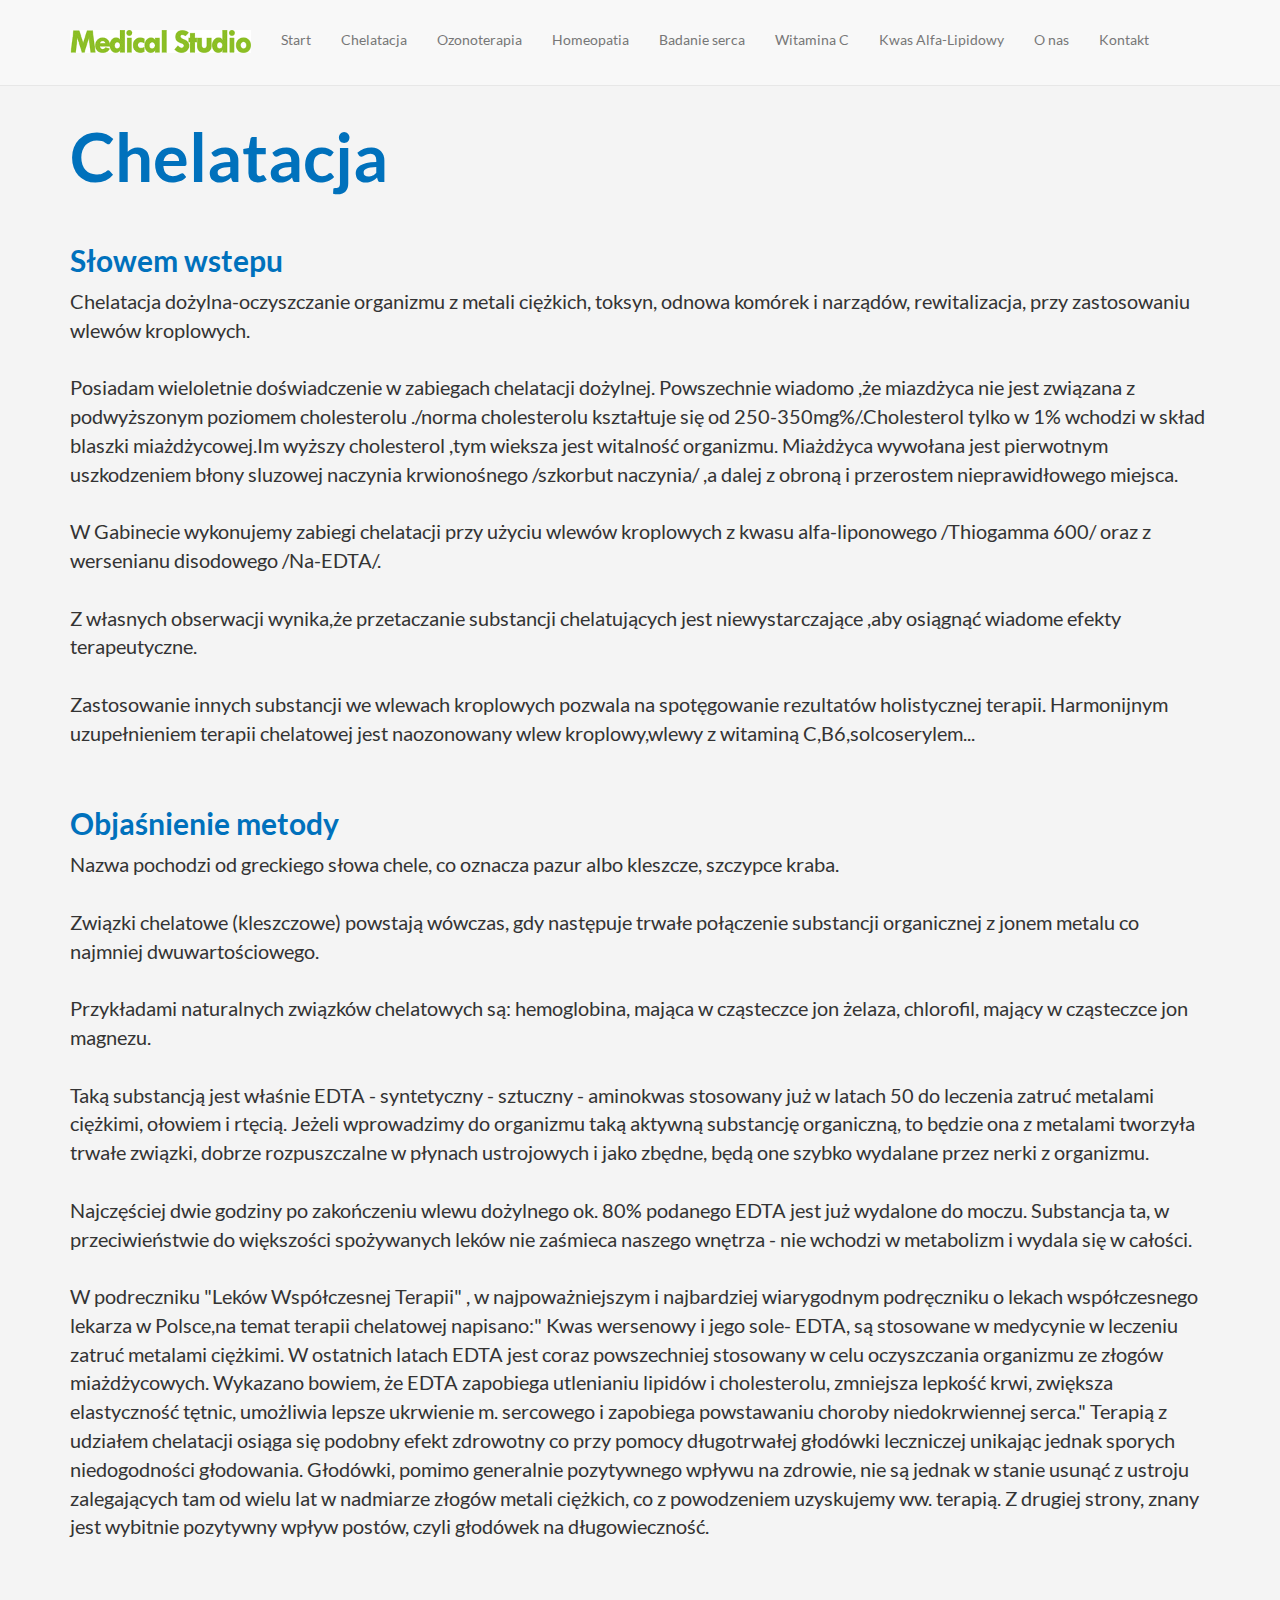
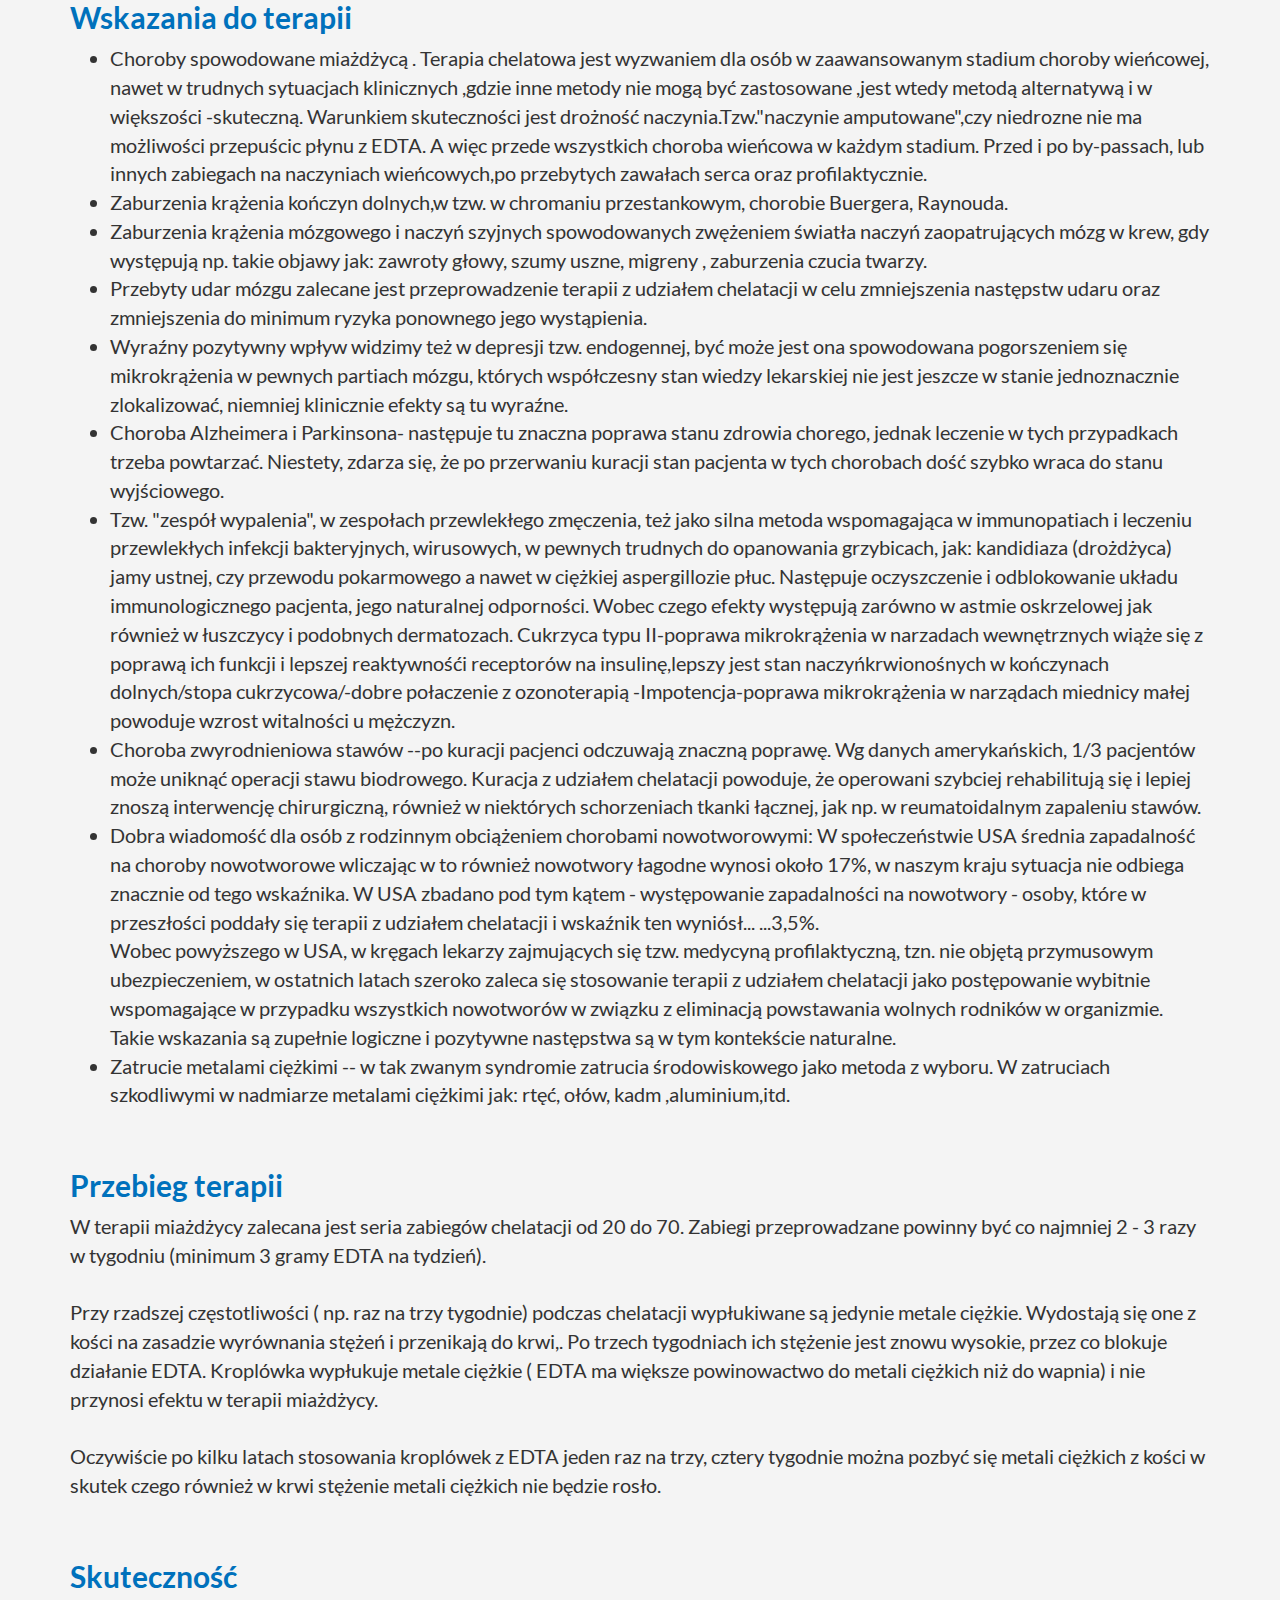
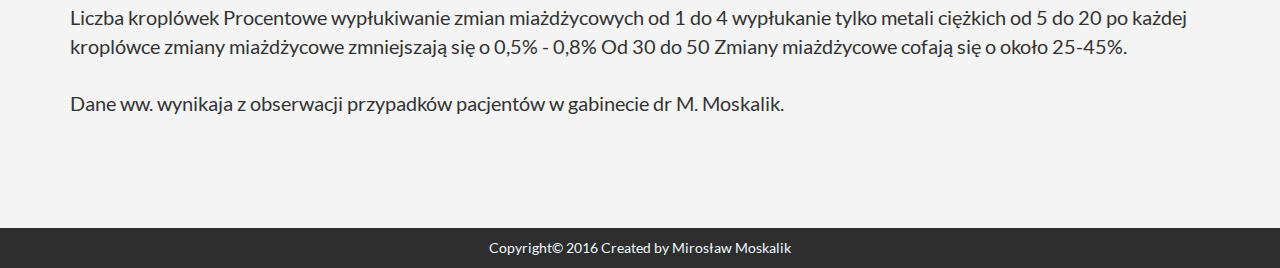
==== commit 4ea8ee31: "Navbar update" ====
--- a/subpages/chelatacja.html
+++ b/subpages/chelatacja.html
@@ -70,7 +70,6 @@
                         W podreczniku "Leków Współczesnej Terapii" , w najpoważniejszym i najbardziej wiarygodnym podręczniku o lekach współczesnego lekarza w Polsce,na temat terapii chelatowej napisano:" Kwas wersenowy i jego sole- EDTA, są stosowane w medycynie w leczeniu zatruć metalami ciężkimi. W ostatnich latach EDTA jest coraz powszechniej stosowany w celu oczyszczania organizmu ze złogów miażdżycowych. Wykazano bowiem, że EDTA zapobiega utlenianiu lipidów i cholesterolu, zmniejsza lepkość krwi, zwiększa elastyczność tętnic, umożliwia lepsze ukrwienie m. sercowego i zapobiega powstawaniu choroby niedokrwiennej serca." Terapią z udziałem chelatacji osiąga się podobny efekt zdrowotny co przy pomocy długotrwałej głodówki leczniczej unikając jednak sporych niedogodności głodowania. Głodówki, pomimo generalnie pozytywnego wpływu na zdrowie, nie są jednak w stanie usunąć z ustroju zalegających tam od wielu lat w nadmiarze złogów metali ciężkich, co z powodzeniem uzyskujemy ww. terapią. Z drugiej strony, znany jest wybitnie pozytywny wpływ postów, czyli głodówek na długowieczność. </p>
                     <h2>Wskazania do terapii</h2>
                     <div class="text">    
-                        <p>
                         <ul>
                         <li>Choroby spowodowane miażdżycą . Terapia chelatowa jest wyzwaniem dla osób w zaawansowanym stadium choroby wieńcowej, nawet w trudnych sytuacjach klinicznych ,gdzie inne metody nie mogą być zastosowane ,jest wtedy metodą alternatywą i w większości -skuteczną. Warunkiem skuteczności jest drożność naczynia.Tzw."naczynie amputowane",czy niedrozne nie ma możliwości przepuścic płynu z EDTA. A więc przede wszystkich choroba wieńcowa w każdym stadium. Przed i po by-passach, lub innych zabiegach na naczyniach wieńcowych,po przebytych zawałach serca oraz profilaktycznie.</li>
                         <li>Zaburzenia krążenia kończyn dolnych,w tzw. w chromaniu przestankowym, chorobie Buergera, Raynouda.</li>
@@ -84,7 +83,6 @@
                         <br>Wobec powyższego w USA, w kręgach lekarzy zajmujących się tzw. medycyną profilaktyczną, tzn. nie objętą przymusowym ubezpieczeniem, w ostatnich latach szeroko zaleca się stosowanie terapii z udziałem chelatacji jako postępowanie wybitnie wspomagające w przypadku wszystkich nowotworów w związku z eliminacją powstawania wolnych rodników w organizmie. Takie wskazania są zupełnie logiczne i pozytywne następstwa są w tym kontekście naturalne.</li>
                         <li> Zatrucie metalami ciężkimi -- w tak zwanym syndromie zatrucia środowiskowego jako metoda z wyboru. W zatruciach szkodliwymi w nadmiarze metalami ciężkimi jak: rtęć, ołów, kadm ,aluminium,itd.</li>
                     </ul>
-                        </p>
                     </div>
                     <h2>Przebieg terapii</h2>
                     <p>
--- a/css/style.css
+++ b/css/style.css
@@ -42,14 +42,28 @@
 h1 {
     font-size: 4em;
     font-family: 'Lato bold', sans-serif;
-    color: rgba(0, 113, 188, 0.9);
+    color: rgb(0, 113, 188);
 }
 h2 {
     font-family: 'Lato bold', sans-serif;
-    color: rgba(0, 113, 188, 0.9);
+    color: rgb(0, 113, 188);
 }
 /*navi*/
-
+.navbar {
+    padding-bottom: 20px;
+}
+.navbar .container {
+    padding-top: 15px;
+}
+.navbar-default .navbar-nav > li > a:hover,
+.navbar-default .navbar-nav > li > a:focus {
+    color: rgb(0, 113, 188);
+}
+.navbar-collapse.in {
+    overflow: hidden;
+    max-height: none !important;
+    height: auto !important;
+}
 /*home*/
 
 #offer {
@@ -103,7 +117,7 @@
 .information h1{
     padding-bottom: 20px;
 }
-.information p {
+.information p, .information ul {
     font-size: 1.2em;
     padding-bottom: 40px;
 }
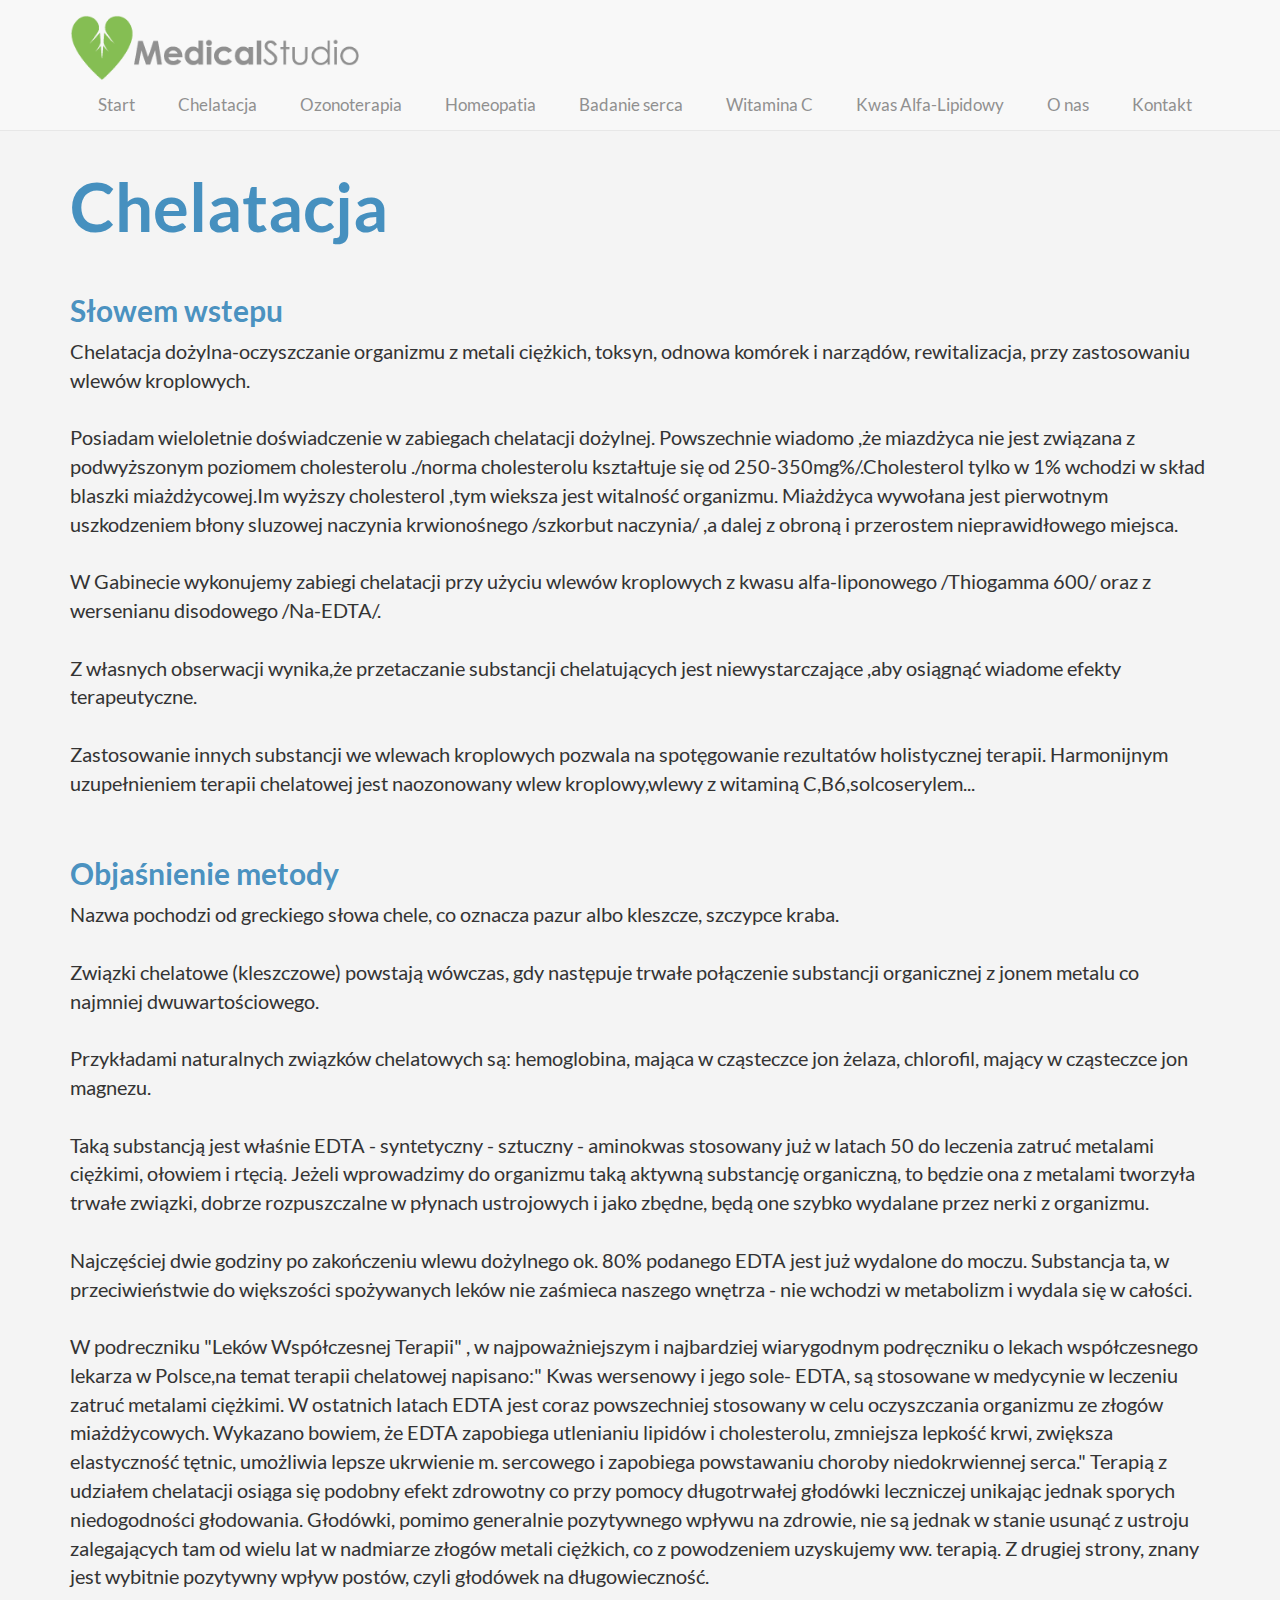
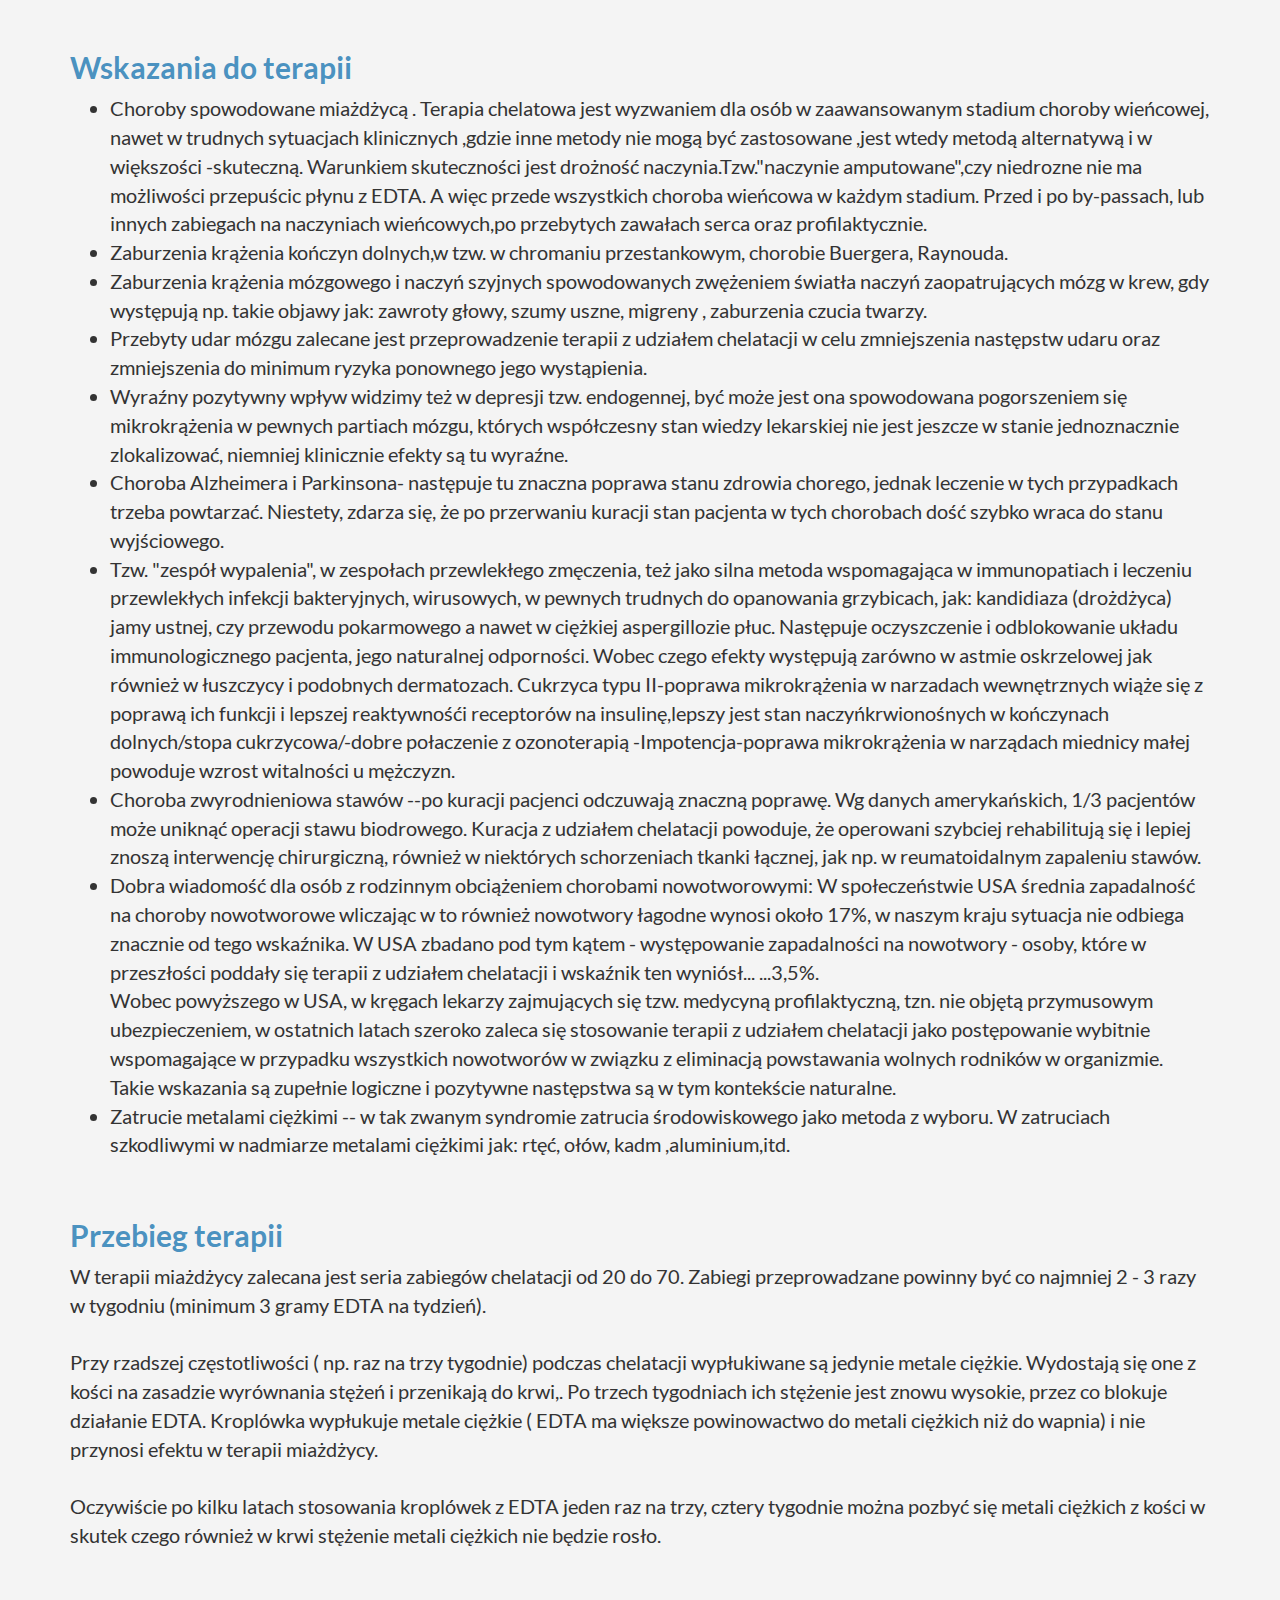
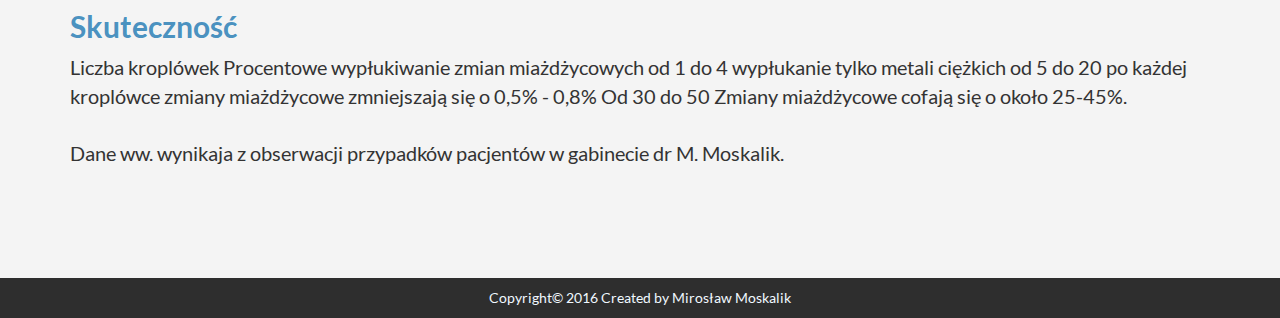
==== commit 4d52d209: "Main page styles + animations + more small changes" ====
--- a/subpages/chelatacja.html
+++ b/subpages/chelatacja.html
@@ -4,9 +4,12 @@
     <meta charset="utf-8">
     <meta http-equiv="X-UA-Compatible" content="IE=edge">
     <meta name="viewport" content="width=device-width, initial-scale=1">
+    <meta name="keywords" content="medycyna naturalna poznań Marelna Moskalik Kałużna miażdżyca Chelatacje Ozonoterapia badanie serca witamina c kwas alfa-lipidowy homeopatia zdrowie">
+    <meta name="description" content="Zapraszamy na stronę Medical Studio. Wylecz miażdżycę i inne choroby za pomoca chelatacji, ozonoterapii...">
     <title>Medical Studio - Chelatacja</title>
     <link href='https://fonts.googleapis.com/css?family=Open+Sans' rel='stylesheet' type='text/css'>
     <link href="../css/hover.css" rel="stylesheet">
+    <link href="../css/animate.css" rel="stylesheet">
     <link href="../css/bootstrap.min.css" rel="stylesheet">
     <link href="../css/style.css" rel="stylesheet" >
   </head>
@@ -108,6 +111,7 @@
 <!--    Scripts      -->
     <script src="http://pupunzi.com/mb.components/mb.YTPlayer/demo/inc/jquery.mb.YTPlayer.js"></script>  
     <script src="https://ajax.googleapis.com/ajax/libs/jquery/1.11.3/jquery.min.js"></script>
+    <script src="../js/wow.min.js"></script>
     <script src="../js/bootstrap.min.js"></script>
     <script src="../js/scripts.js"></script>
       </script>
--- a/css/style.css
+++ b/css/style.css
@@ -17,13 +17,18 @@
       font-family: "Lato bold";
       src: url("../fonts/Lato/Lato-Bold.ttf")
     }
+@font-face {
+      font-family: "Lato light";
+      src: url("../fonts/Lato/Lato-Light.ttf")
+    }
+
+
 html {
   height: 100%;
   box-sizing: border-box;
 }
 
 body{
-    background-color: white;
     font-size: 14px;
     font-family: 'Lato regular', sans-serif;
     background: rgb(244, 244, 244);
@@ -31,33 +36,44 @@
     min-height: 100%;
     box-sizing: border-box;
 }
-
-hr {
-    width: 100%;
-    height: 3px;
-    margin-top: 30px;
-    margin-bottom: 30px;
-    background-image: linear-gradient(to right, rgba(255, 255, 255, 0), rgba(255, 255, 255, 0.75), rgba(255, 255, 255, 0)); 
-}
 h1 {
     font-size: 4em;
     font-family: 'Lato bold', sans-serif;
-    color: rgb(0, 113, 188);
+    color: rgba(51, 133, 185, 0.9);
 }
 h2 {
     font-family: 'Lato bold', sans-serif;
-    color: rgb(0, 113, 188);
+    color: rgba(51, 133, 185, 0.9);
+}
+h3 {
+    font-family: 'Lato regular', sans-serif;
 }
 /*navi*/
 .navbar {
-    padding-bottom: 20px;
-}
-.navbar .container {
-    padding-top: 15px;
+    padding-bottom: 0px;
+}
+.navbar-default .navbar-nav > li > a{
+    color: #909090;
 }
 .navbar-default .navbar-nav > li > a:hover,
 .navbar-default .navbar-nav > li > a:focus {
-    color: rgb(0, 113, 188);
+    color: rgba(51, 133, 185, 0.9);
+    -o-transition:.5s;
+    -ms-transition:.5s;
+    -moz-transition:.5s;
+    -webkit-transition:.5s;
+    transition:.5s;
+}
+.navbar-brand img {
+    height: 65px;
+}
+.navbar-nav {
+    margin-top: 30px;
+    width: 100%;
+    font-size: 1.2em;
+}
+.navbar-nav a {
+    margin-left: 13px;
 }
 .navbar-collapse.in {
     overflow: hidden;
@@ -65,53 +81,71 @@
     height: auto !important;
 }
 /*home*/
-
 #offer {
     padding-top: 150px;
     padding-bottom: 100px;
 }
 .box {
     position: relative; 
-    min-height: 320px;
+    min-height: 420px;
     border: rgb(244, 244, 244) solid 6px;
 }
 .box h2 {
     margin-left: 30px;
     padding-top: 40px;
-    color: white;
+    color: rgb(244, 244, 244);;
+    font-size: 3em;
 }
 .box p {
     max-width: 70%;
     margin-left: 30px;
     margin-bottom: 20px;
+    font-size: 1.2em;
+    line-height: 25px;
 }
 .box button {
     position: absolute;
     bottom: 30px;
-    left: 30px;
+    left: 40px;
+    background: rgba(112, 179, 221, 0.9);
+    font-family: 'Lato light', sans-serif;
+    color: rgb(244, 244, 244);
+    border: rgb(244, 244, 244) 1px solid;
+    padding-top: 8px;
+    padding-bottom: 8px;
+    padding-left: 15px;
+    padding-right: 15px;
+    -webkit-transition-duration: 0.5s; 
+    transition-duration: 0.5s;
+}
+.box button:hover {
+    background-color: rgba(45, 132, 186, 0.9);; 
+    color: white;
 }
 .chela-box {
-    background-color: rgba(0, 181, 233, 0.9);
+    background-color: rgba(112, 179, 221, 0.9);
+}
+.chela-box p {
+    max-width: 50%;
 }
 .ozon-box {
-    background-color: rgba(0, 199, 246, 0.9);
+    background-color: rgba(51, 133, 185, 0.9);
 }
 .homeo-box {
-    background-color: rgba(0, 113, 188, 0.9);
+    background-color: rgba(51, 133, 185, 0.9);
 }
 .satro-box {
-    background-color: rgba(44, 87, 156, 0.9);
+    background-color: rgba(23, 101, 150, 0.9);
 }
 .witac-box {
-    background-color: rgba(28, 65, 122, 0.9);
+    background-color: rgba(23, 101, 150, 0.9);
 }
 .alpha-box {
-    background-color: rgba(20, 46, 87, 0.9);
-}
-
+    background-color: rgba(23, 101, 150, 0.9);
+}
 /*sub-pages*/
 .information {
-    padding-top: 100px;
+    padding-top: 150px;
     padding-bottom: 100px;
 }
 .information h1{
@@ -150,15 +184,17 @@
 }
 /* about */
 #about {
-    text-align: center;
     padding-bottom: 20px;
     min-height: 100%;
 }
 #about h2{
+       font-size: 4em;
     margin-bottom: 40px;
 }
 #about p{
     font-size: 1.3em;
+    margin: 0px;
+    padding: 0px;
 }
 #about img {
     border-radius: 30px;
@@ -177,18 +213,31 @@
 
 /* contact */
 #contact {
-    text-align: center;
+    text-align: left;
     padding-bottom: 40px;
 }
+#contact h1 {
+    font-size: 2em;
+    padding: 0px;
+    margin: 0px;;
+    margin-top: 50px;
+}
 #contact h2{
-    font-size: 2.7em
+    font-size: 4em;
 }
 #contact h3{
-    margin-bottom: 30px
+    margin: 0px;
+
+}
+#contact .name {
+    text-align: left;
+    font-size: 1.4em;
+    padding-bottom: 20px;
 }
 #contact p{
-    text-align: left;
-    font-size: 1.3em
+    font-size: 1.3em;
+    margin: 0px;
+    padding: 0px;
 }
 #contact iframe{
     border: 2px solid black;
@@ -196,6 +245,7 @@
     -webkit-box-shadow: 0px 0px 24px 3px rgba(0,0,0,0.75);
     -moz-box-shadow: 0px 0px 24px 3px rgba(0,0,0,0.75);
     box-shadow: 0px 0px 14px 2px rgba(0,0,0,0.75);
+    margin-top: 50px;
 }
     @media (max-width: 768px) {
    #contact iframe{
@@ -220,7 +270,17 @@
 }
 
 
-/*rwd*/
+/*Media*/
+@media (max-width: 1200px) {
+    .navbar-nav a {
+        margin-left: 0px;
+        font-size: 0.9em;
+}
+}
+@media (max-width: 992px) {
+   
+}
+
 @media (max-width: 768px) {
     #hearth img {
         margin: 0 auto;
@@ -230,4 +290,14 @@
     h1 {
         font-size: 2.6em;
     }
-}+    .box {
+
+    }
+    .chela-box p {
+    max-width: 100%;
+}
+}
+@media (max-width: 468px) {
+    .box {
+    }
+}
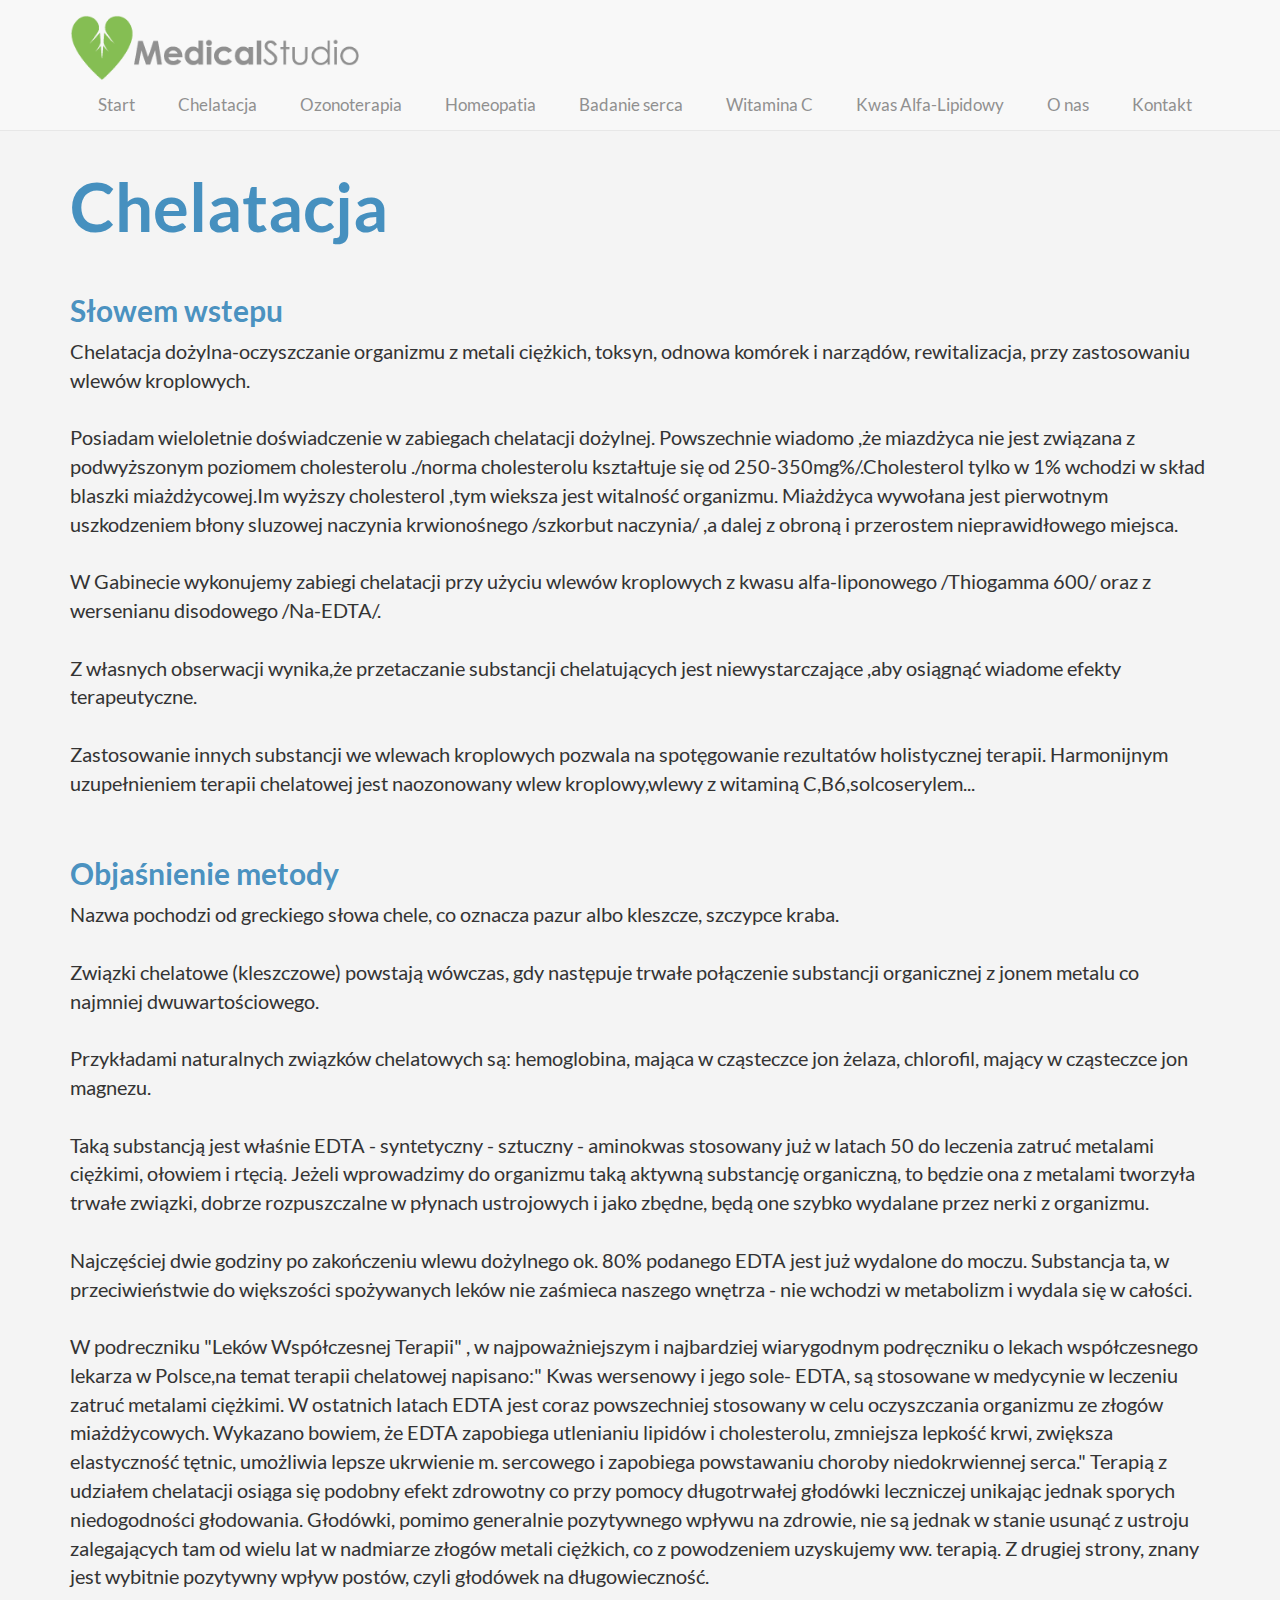
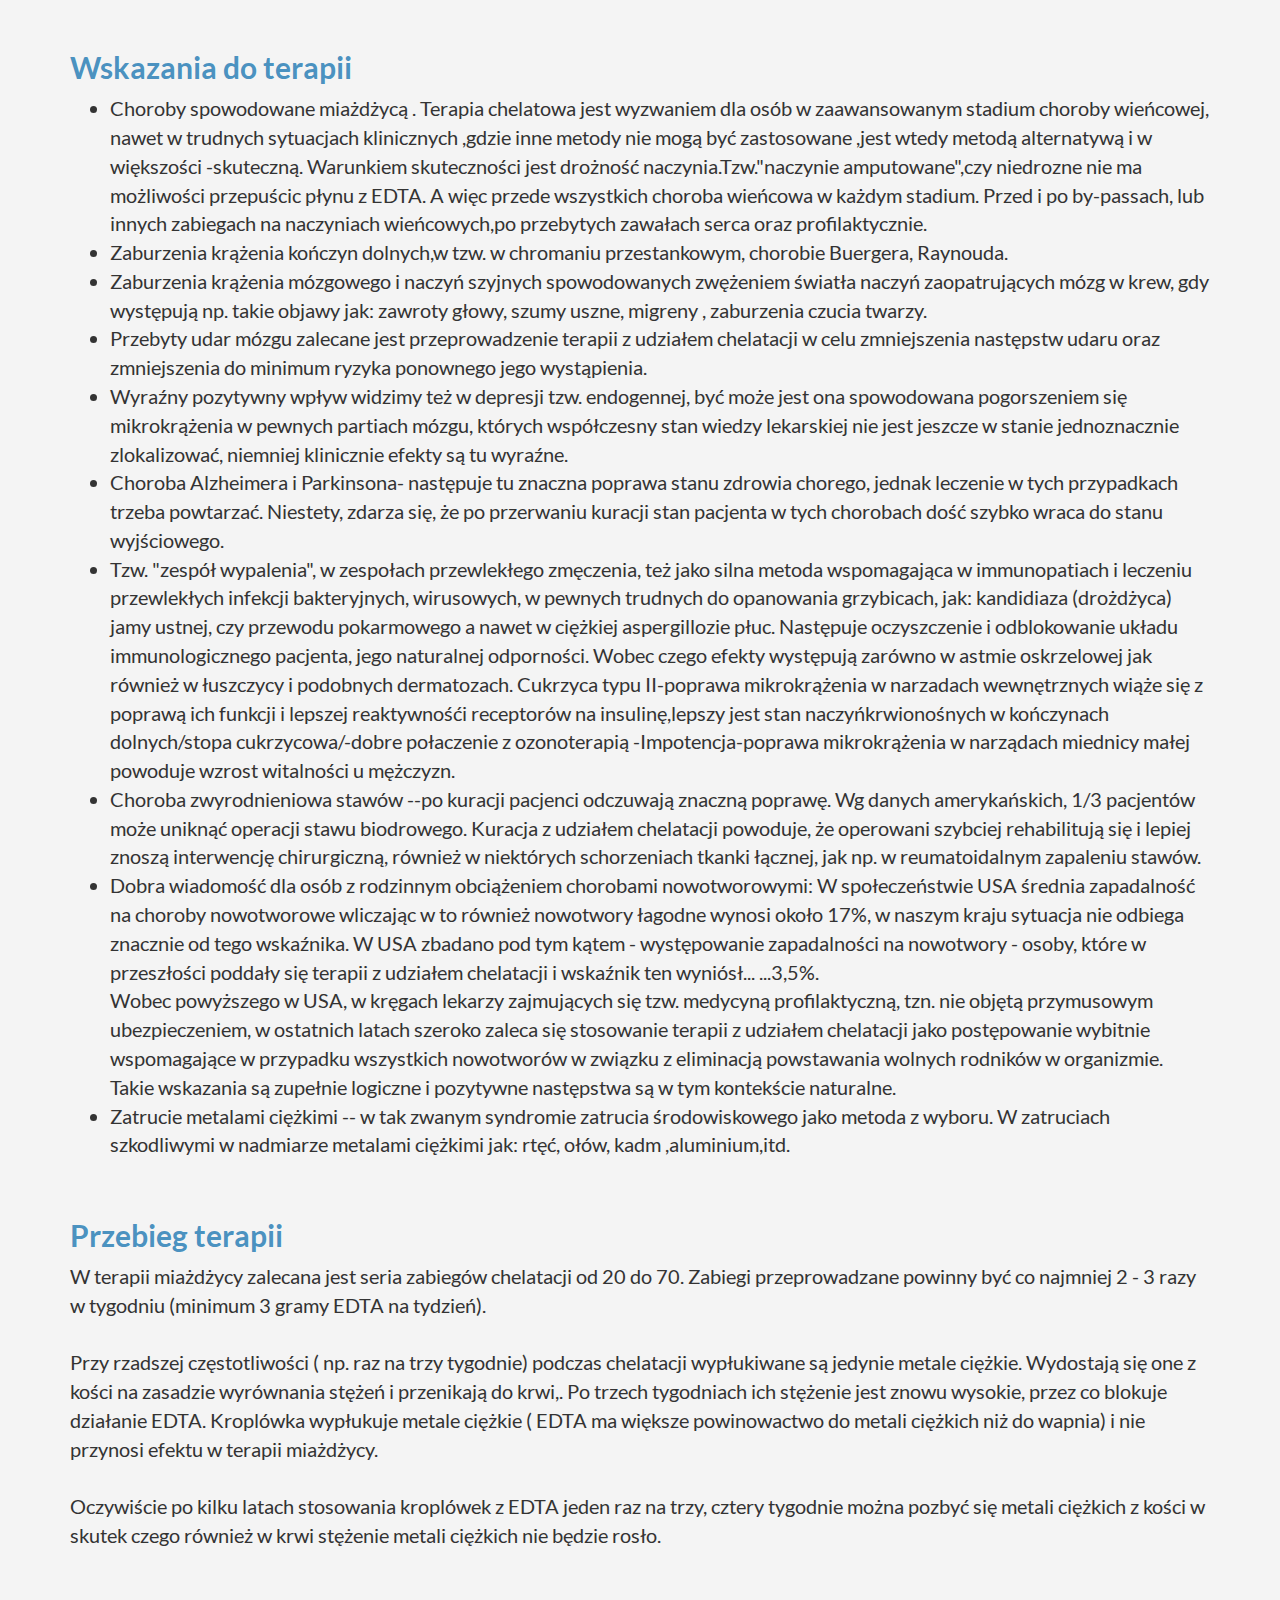
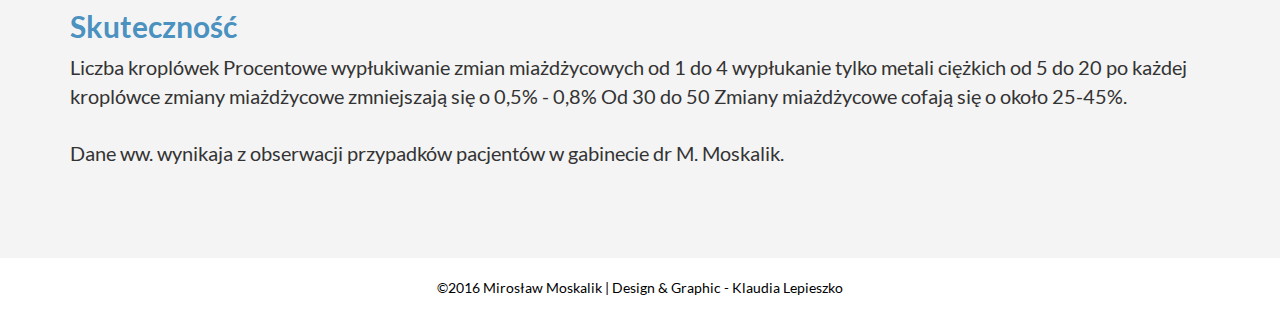
==== commit 77dc825b: "Footer update" ====
--- a/subpages/chelatacja.html
+++ b/subpages/chelatacja.html
@@ -104,9 +104,9 @@
     </section>
      <!-- footer -->
         
-      <footer class="footer">
-            Copyright&copy; 2016 Created by Mirosław Moskalik 
-      </footer>
+      <footer>
+        <p>&copy;2016 Mirosław Moskalik | Design &amp; Graphic - Klaudia Lepieszko</p>
+    </footer>
     
 <!--    Scripts      -->
     <script src="http://pupunzi.com/mb.components/mb.YTPlayer/demo/inc/jquery.mb.YTPlayer.js"></script>  
--- a/css/style.css
+++ b/css/style.css
@@ -75,6 +75,7 @@
 .navbar-nav a {
     margin-left: 13px;
 }
+
 .navbar-collapse.in {
     overflow: hidden;
     max-height: none !important;
@@ -87,7 +88,7 @@
 }
 .box {
     position: relative; 
-    min-height: 420px;
+    height: 420px;
     border: rgb(244, 244, 244) solid 6px;
 }
 .box h2 {
@@ -128,6 +129,18 @@
 .chela-box p {
     max-width: 50%;
 }
+.chela-box img {
+    position: absolute;
+    bottom: 0px;
+    right: 0px;
+    height: 409px;
+}
+.chela-box .imageInBox{
+    
+}
+.chela-box .imageInBoxSquare{
+    visibility: hidden;
+}
 .ozon-box {
     background-color: rgba(51, 133, 185, 0.9);
 }
@@ -256,17 +269,20 @@
 
 /* footer */
 
-.footer {
+footer {
     position: absolute;
     right: 0;
     bottom: 0;
     left: 0;
     padding: 1rem;
-    color: aliceblue;
+    color: black;;
     margin: 0 auto;
     width: 100%;
     text-align: center;
-    background: #2e2e2e;
+    background: #ffffff;
+}
+footer p {
+    padding-top: 10px;
 }
 
 
@@ -276,12 +292,30 @@
         margin-left: 0px;
         font-size: 0.9em;
 }
-}
+ .chela-box .imageInBox{
+    visibility: hidden;
+}
+     .chela-box .imageInBoxSquare{
+    visibility: visible;
+}
+}
+
 @media (max-width: 992px) {
-   
+ .chela-box .imageInBoxSquare{
+    visibility: hidden;
+}
+    .chela-box p {
+    max-width: 100%;
+}
+      .box h2 {
+        font-size: 2.2em;
+    }
 }
 
 @media (max-width: 768px) {
+    .navbar {
+        height: 100px;
+    }
     #hearth img {
         margin: 0 auto;
         margin-top: 50px;
@@ -290,14 +324,36 @@
     h1 {
         font-size: 2.6em;
     }
+    .navbar-collapse {
+        background: white;
+    text-align: center;
+}
+}
+
+@media (max-width: 555px) {
     .box {
-
-    }
-    .chela-box p {
-    max-width: 100%;
-}
-}
-@media (max-width: 468px) {
+        height: 550px;
+    }
+}
+    
+@media (max-width: 395px) {
+    .navbar {
+         height: 60px;
+}
+    .navbar-brand img {
+         height: 38px;
+}
     .box {
-    }
-}
+        height: 580px;
+    }
+    .box h2 {
+        font-size: 2.2em;
+    }
+}
+
+@media (max-width: 355px) {
+    .box {
+        height: 780px;
+    }
+   
+}
